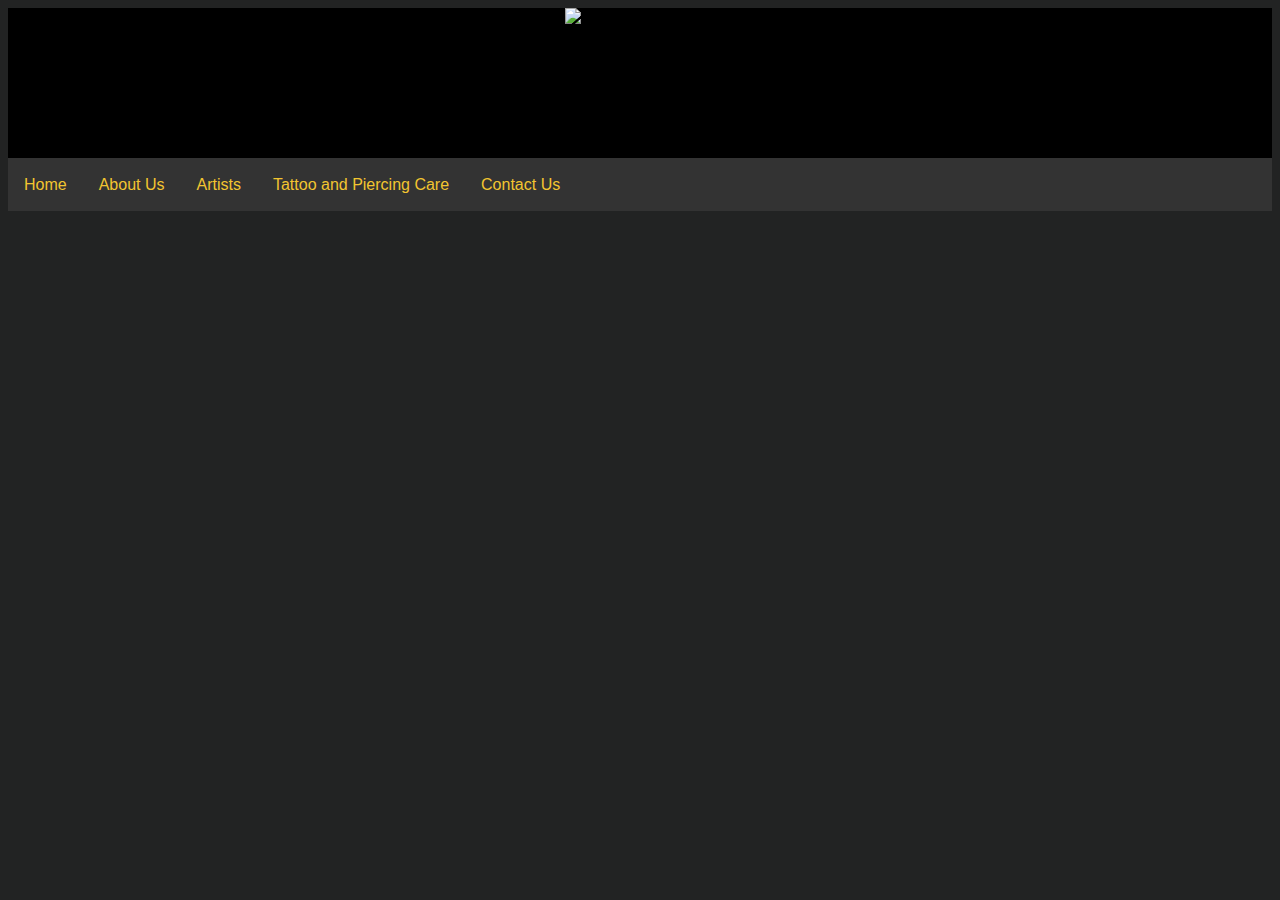
==== index.html @ 6cec4bd2 "touch ups_jankley" ====
<!doctype html>
<html class="no-js" lang="en" dir="ltr">
  <head>
    <meta charset="utf-8">
    <meta http-equiv="x-ua-compatible" content="ie=edge">
    <meta name="viewport" content="width=device-width, initial-scale=1.0">
    <title>Angel</title>
    <link rel="stylesheet" href="css/foundation.css">
    <link rel="stylesheet" href="css/app.css">
  </head>
  <body>
    <!--nav----->
        <header>
          <div class="imgNav">
          <img src="img/logo.png" alt="calaveras logo">
      </div>
          <ul>
            <li><a class="active" href="index.html">Home</a></li>
            <li><a href="about.html">About Us</a></li>
            <li><a href="artists.html">Artists</a></li>
            <li><a href="tattoo.html">Tattoo and Piercing Care</a></li>
            <li><a href="contact.html">Contact Us</a></li>
          </ul>
        </header>
    <!--nav end---->
    <script src="js/vendor/jquery.js"></script>
    <script src="js/vendor/what-input.js"></script>
    <script src="js/vendor/foundation.js"></script>
    <script src="js/app.js"></script>
  </body>
</html>
---- css/app.css ----
/* base css */
.tattoos{
width:200px;
height:200px;

}

/* Safari 6.0 - 9.0 */
/*this is for the background color for the image in navigation*/
.imgNav{
background-color:#000000;
}
/* Dropdown Button */
.dropbtn {
    background-color: #4CAF50;
    color: white;
    padding: 16px;
    font-size: 16px;
    border: none;
    cursor: pointer;
}

/* The container <div> - needed to position the dropdown content */
.dropdown {
    position: relative;
    display: inline-block;
}

/* Dropdown Content (Hidden by Default) */
.dropdown-content {
    display: none;
    position: absolute;
    background-color: #f9f9f9;
    min-width: 160px;
    box-shadow: 0px 8px 16px 0px rgba(0,0,0,0.2);
    z-index: 1;
}

/* Links inside the dropdown */
.dropdown-content a {
    color: black;
    padding: 12px 16px;
    text-decoration: none;
    display: block;
}

/* Change color of dropdown links on hover */
.dropdown-content a:hover {background-color: #f1f1f1}

/* Show the dropdown menu on hover */
.dropdown:hover .dropdown-content {
    display: block;
}

/* Change the background color of the dropdown button when the dropdown content is shown */
.dropdown:hover .dropbtn {
    background-color: #3e8e41;
}
/*this is for the enlarge animation for the tattoos*/
.zoom {
    transition:transform 0.25s ease;

}
/* or some other value */
.zoom:hover {
    -webkit-transform:scale(2.5);
    transform:scale(2.5);
    -webkit-filter: grayscale(0%);
    filter:grayscale(0%)
}
body{
  background-color:#222323;
}

.facebook{text-align: center;}

ul {
    list-style-type: none;
    margin: 0;
    padding: 0;
    overflow: hidden;
    background-color: #333;
}

li {
    float:left
  ;
}
button{
  display: block;
  color: #f2c530;
  text-align: center;
  padding: 14px 16px;
  text-decoration: none;
  opacity: 1;
  font-family: 'Quicksand', sans-serif;
  line-height: 25px;
}
button:hover{
  background-color:#222323;
  color:#ededed;
}
li a {
    display: block;
    color: #f2c530;
    text-align: center;
    padding: 14px 16px;
    text-decoration: none;
    opacity: 1;
    font-family: 'Quicksand', sans-serif;
    line-height: 25px;
}

li a:hover {
    background-color:#222323;
    color:#ededed;
}
h3{color: #ededed;
font-family: 'Quicksand', sans-serif;
text-align: center;
font-size: 20px;
padding-left: 15%;
padding-right: 15%;
}

.photo{text-align: center;
position: }
h2{
padding-left: 15%;
padding-right: 15%;
  color: 	#db6f08;
font-family: 'Rye', cursive;
text-align: center;}

h1{color: 	#db6f08;
font-family: 'Rye', cursive;
padding-left: 15%;
padding-right: 15%;
}
h2{color:#f2c530;
font-family: 'Rye', cursive;
padding-left: 15%;
padding-right: 15%;
}
h3{color:#f2c530;
  font-family: 'Quicksand', sans-serif;
padding-left: 15%;
padding-right: 15%;
}
ul {
    list-style-type: none;
    margin: 0;
    padding: 0;
    overflow: hidden;
    background-color: #333;
}

.navigation {
  float:left;
}

li a {
    display: block;
    color: #f2c530;
    text-align: center;
    padding: 14px 16px;
    text-decoration: none;
    opacity: 1;
    font-family: 'Quicksand', sans-serif;
}

li a:hover {
    background-color:#222323 ;}
ol{padding-left: 25%;}
li{color: #ededed;
font-family: 'Quicksand', sans-serif;
line-height: 25px;}
img {

    display: block;
    margin: 0 auto;
    height: 150px;
    width:150px;
}
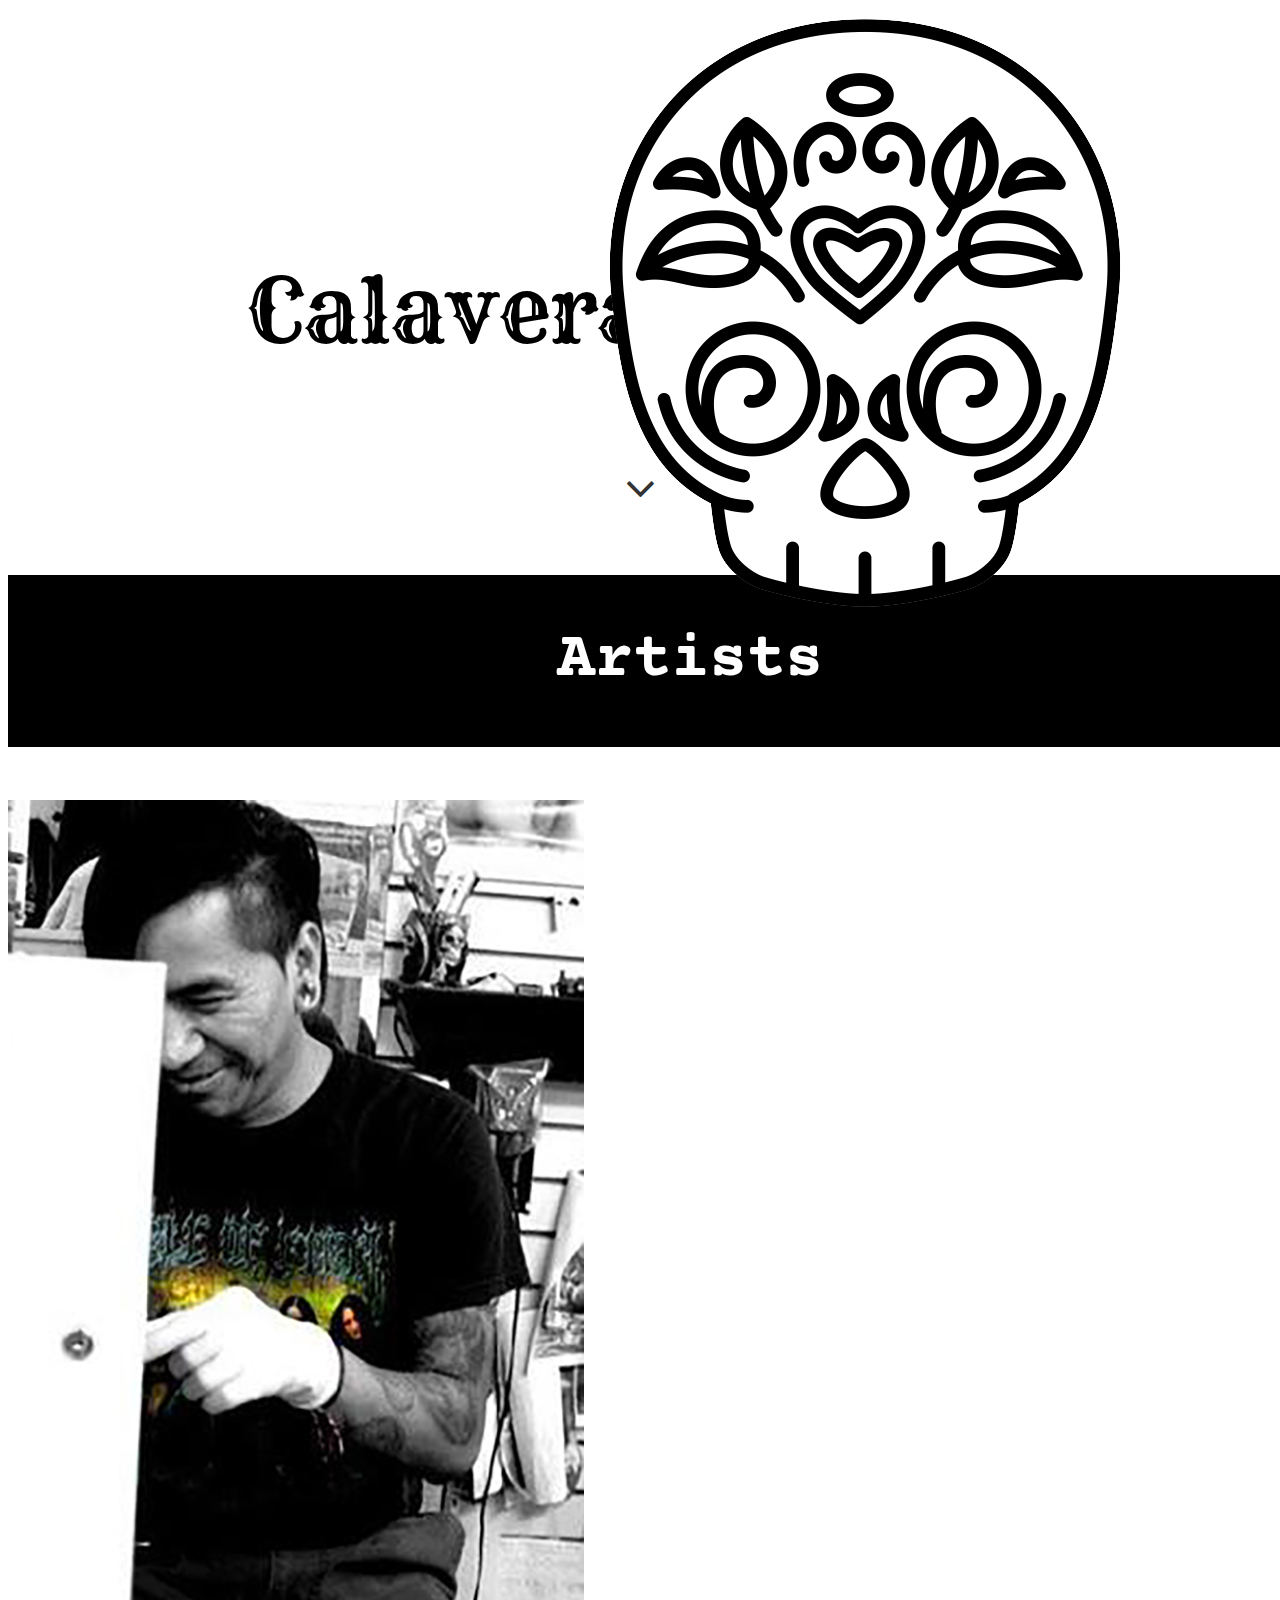
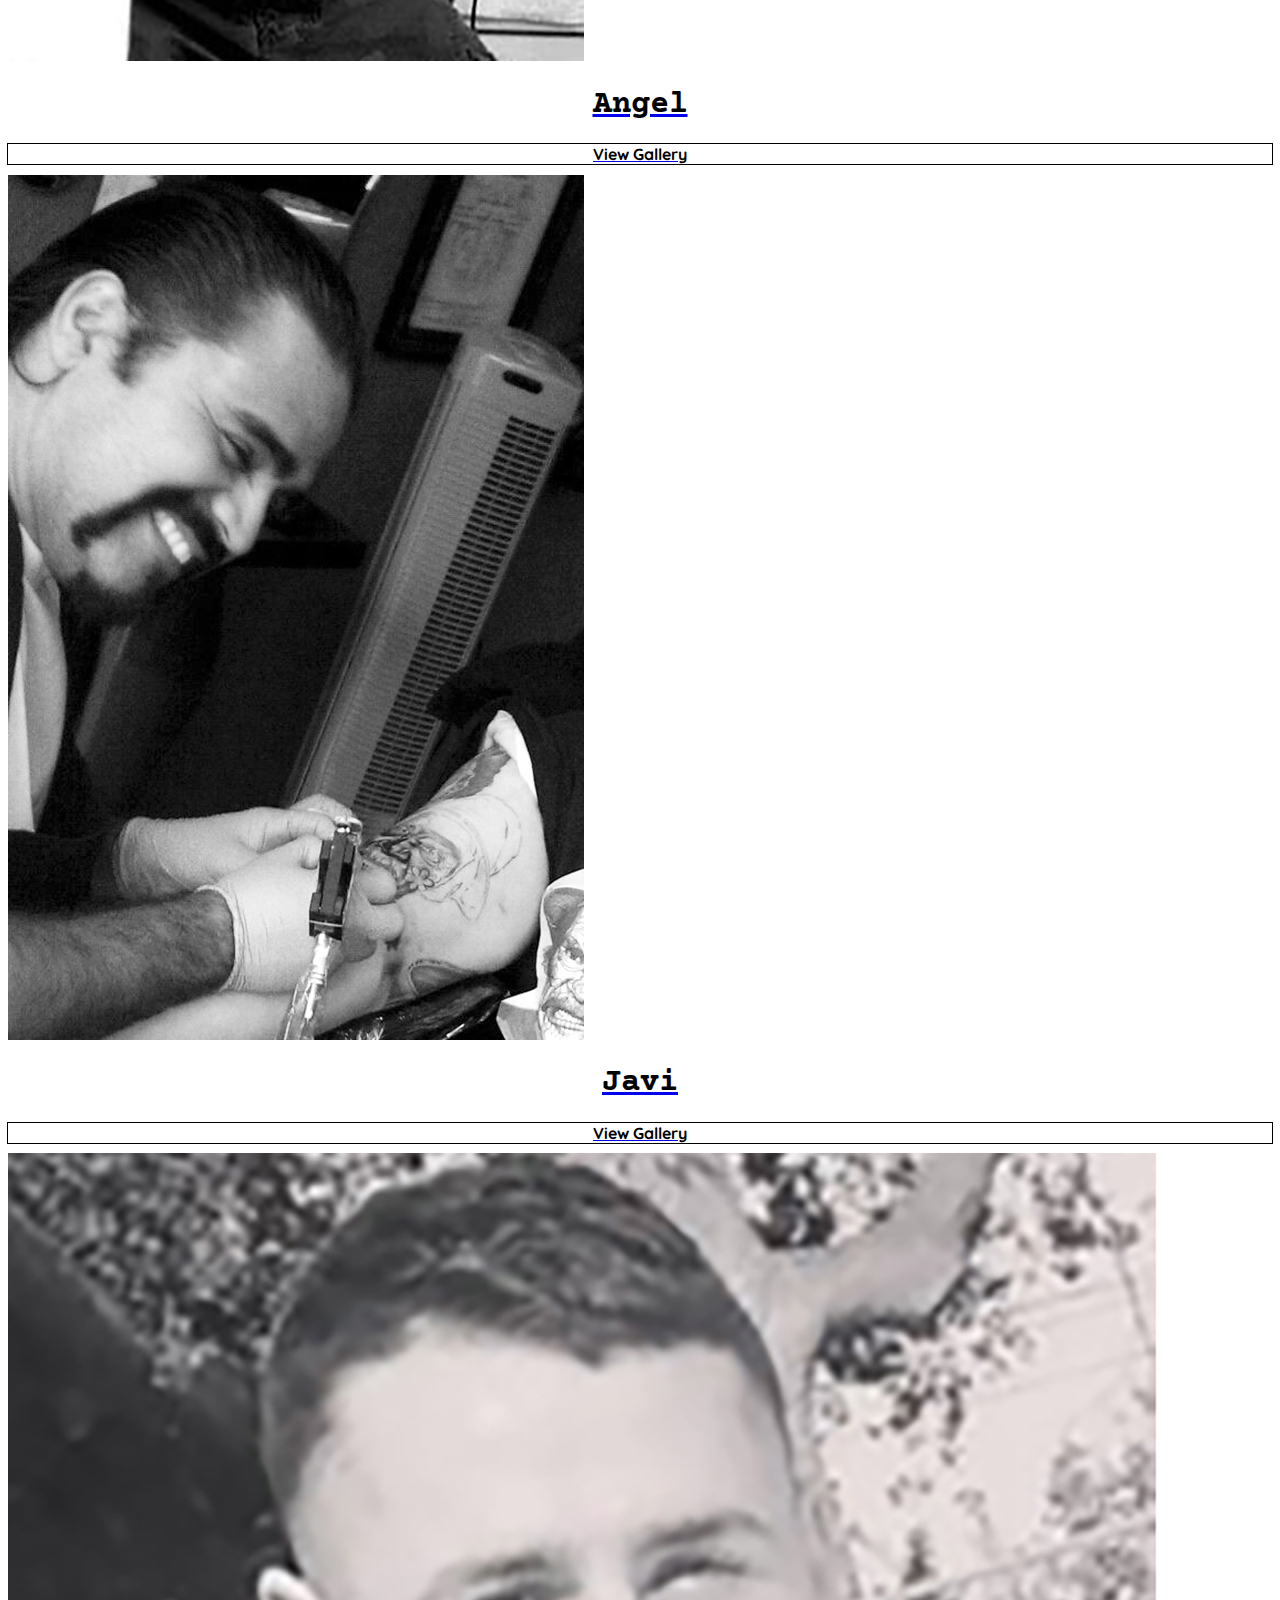
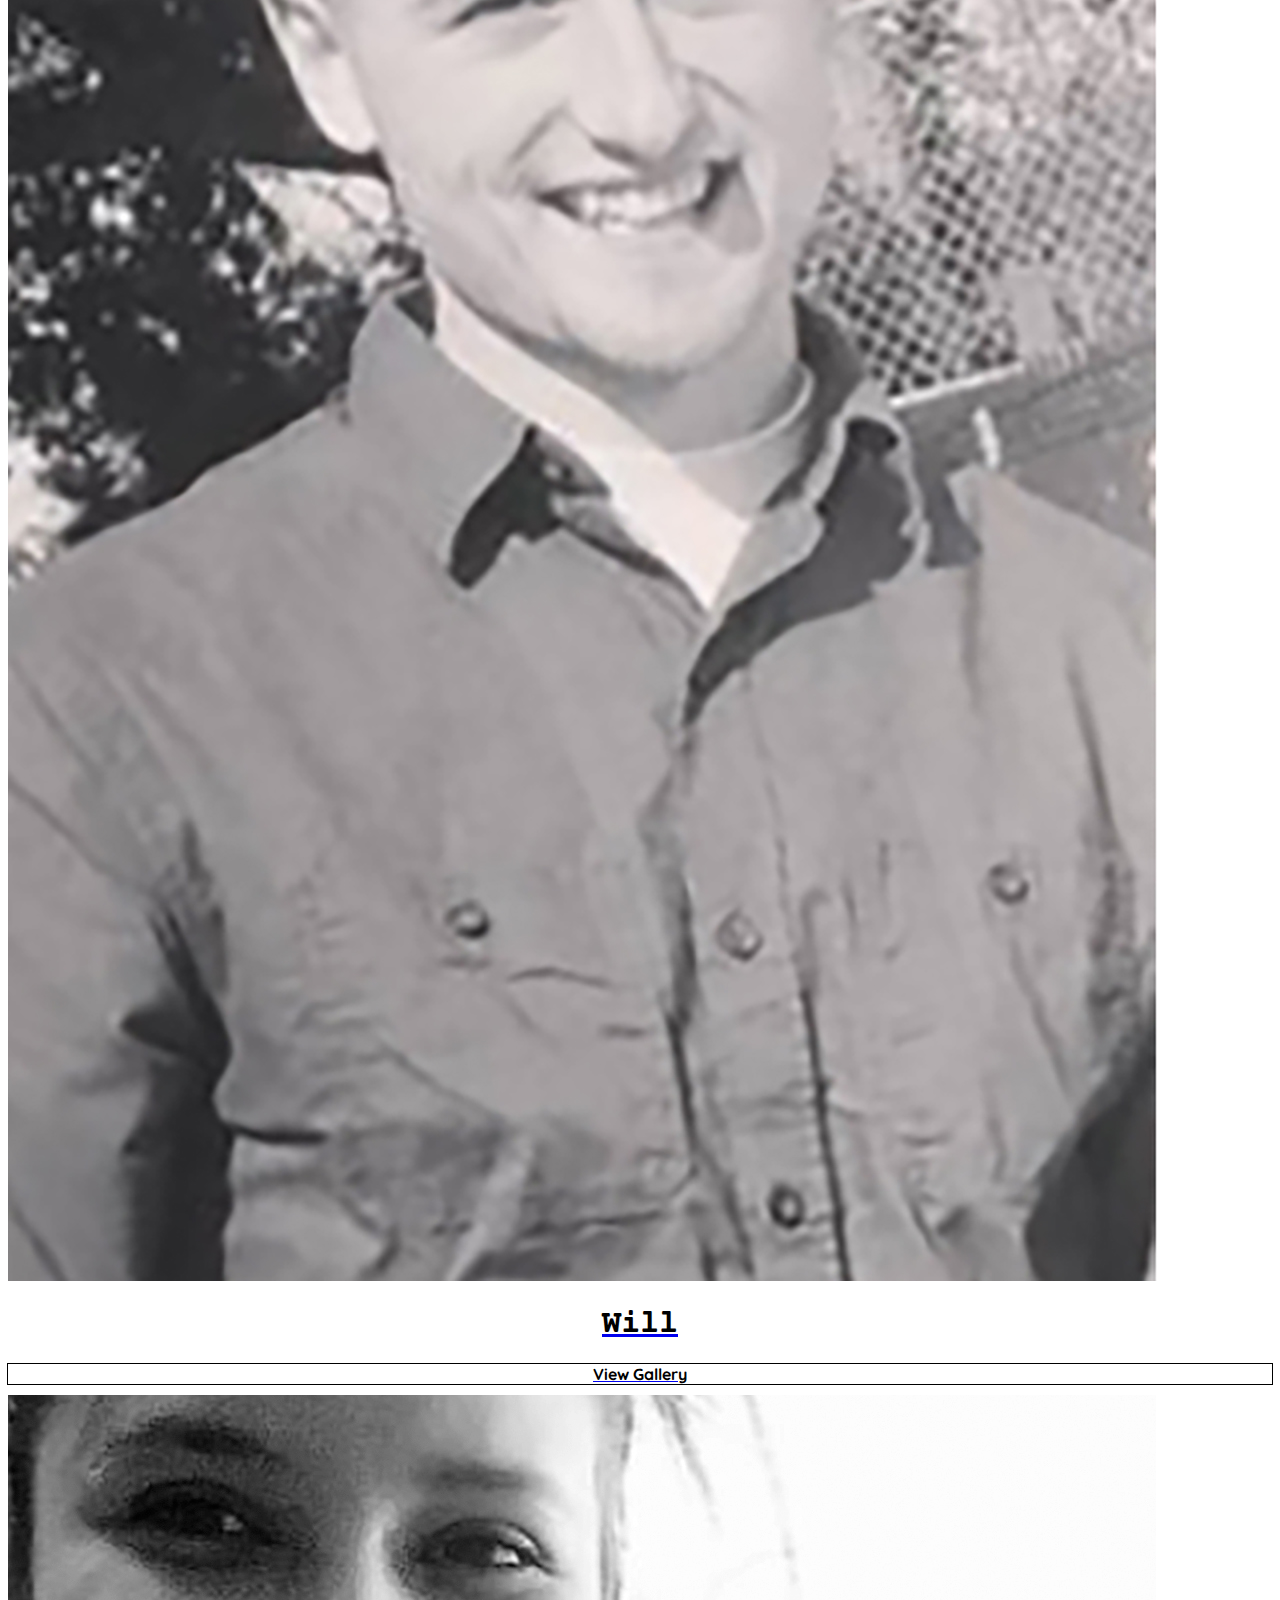
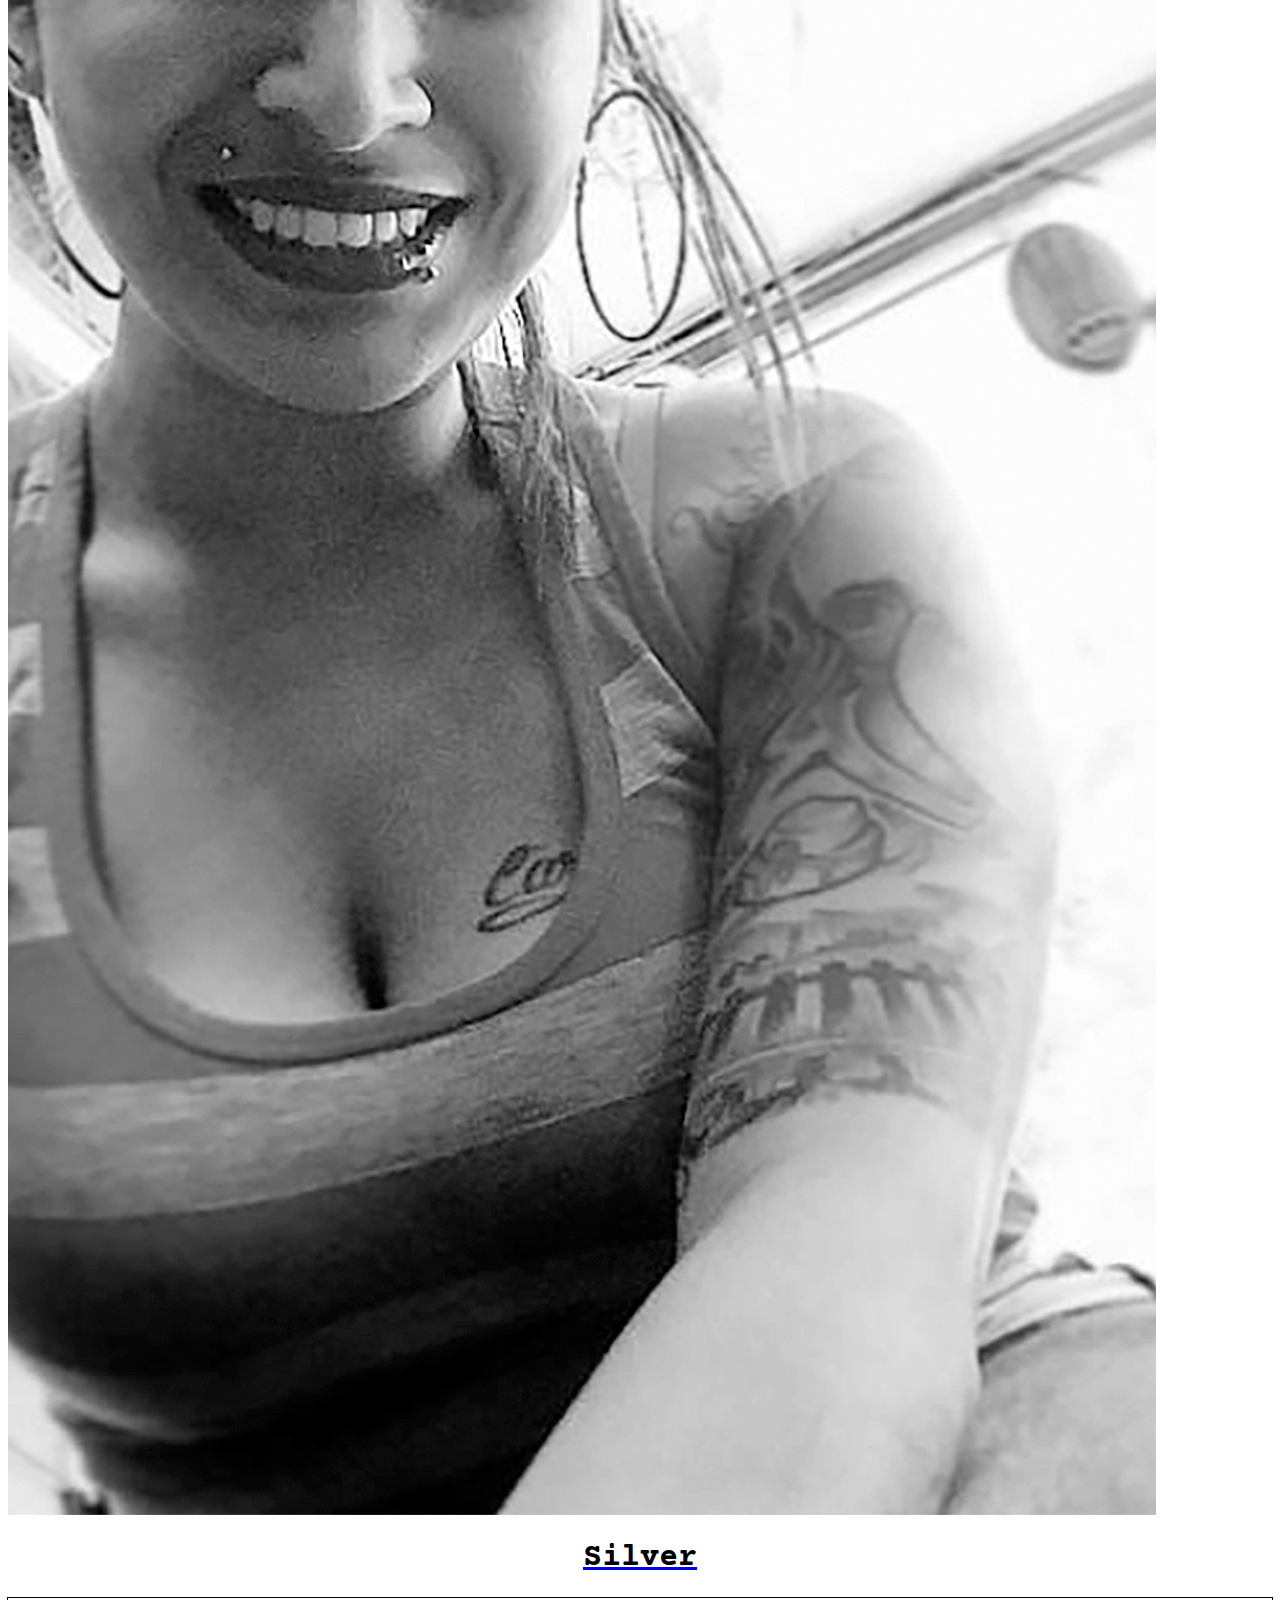
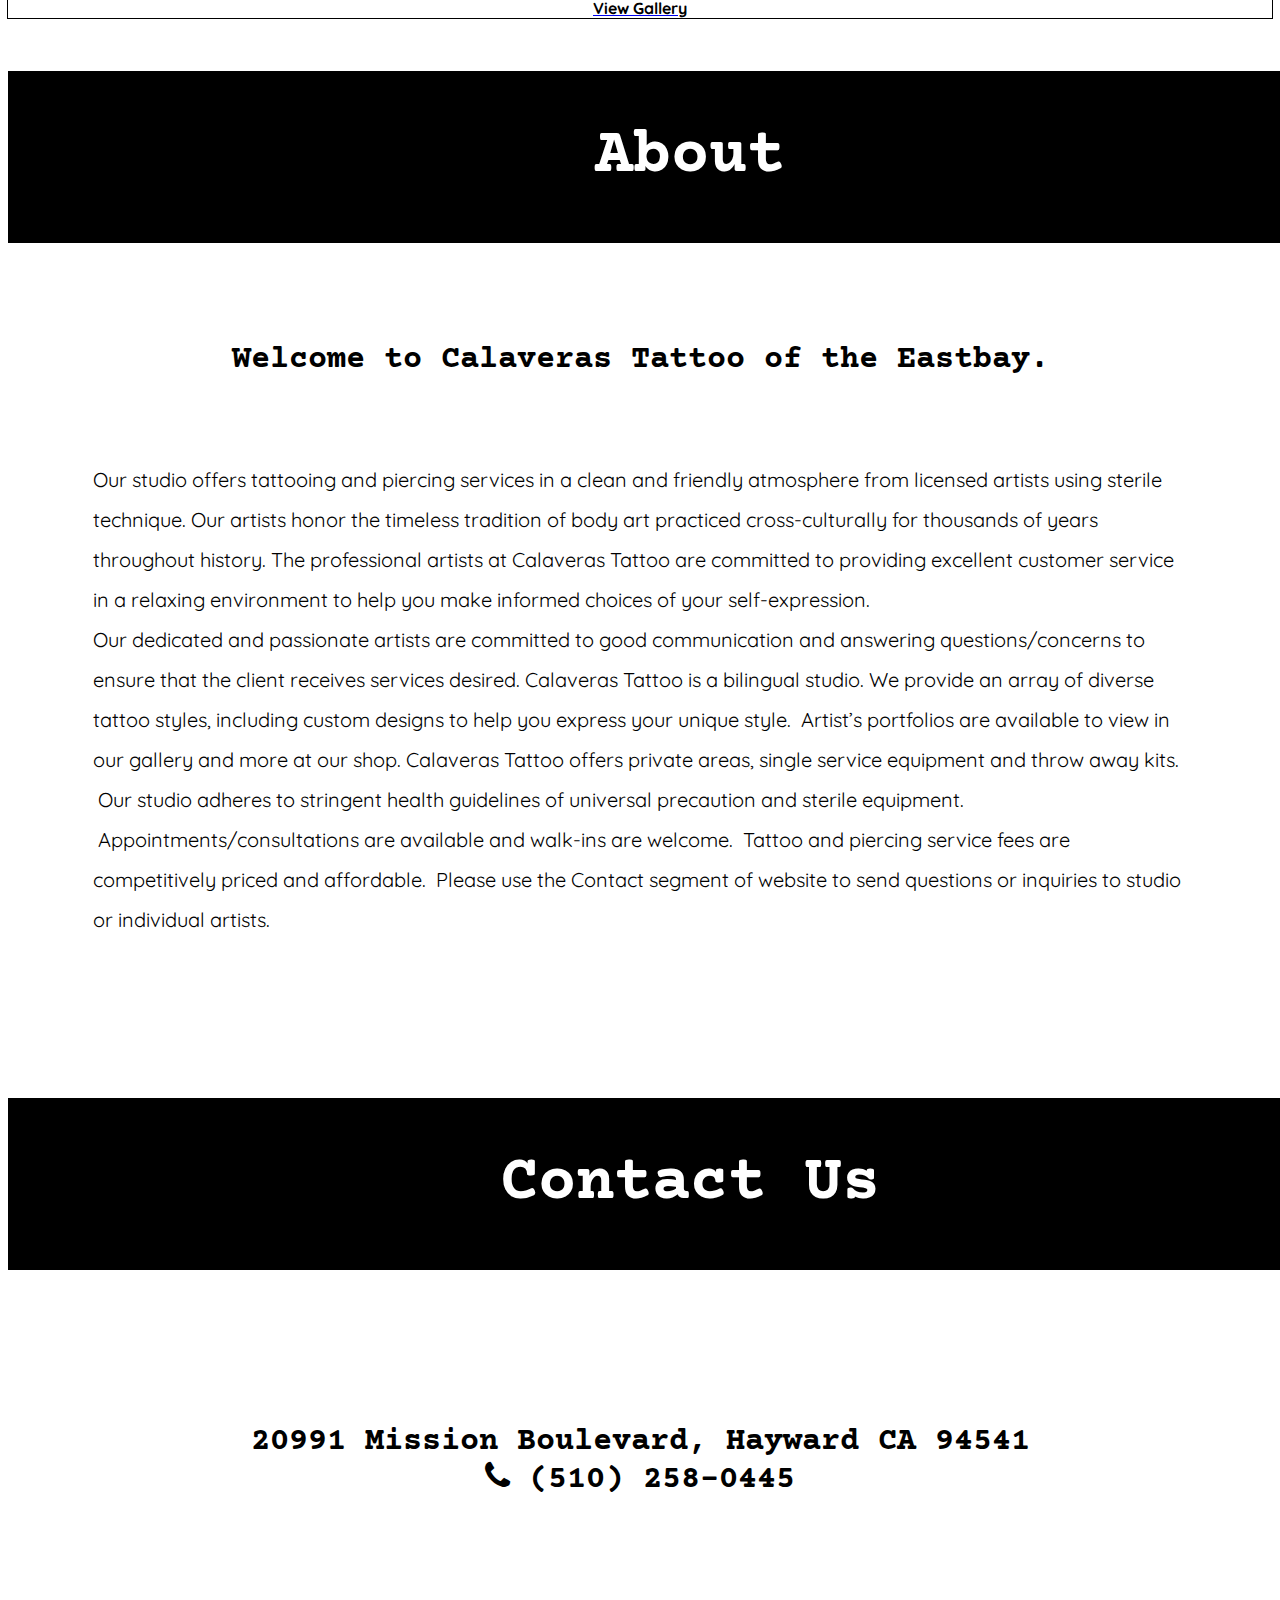
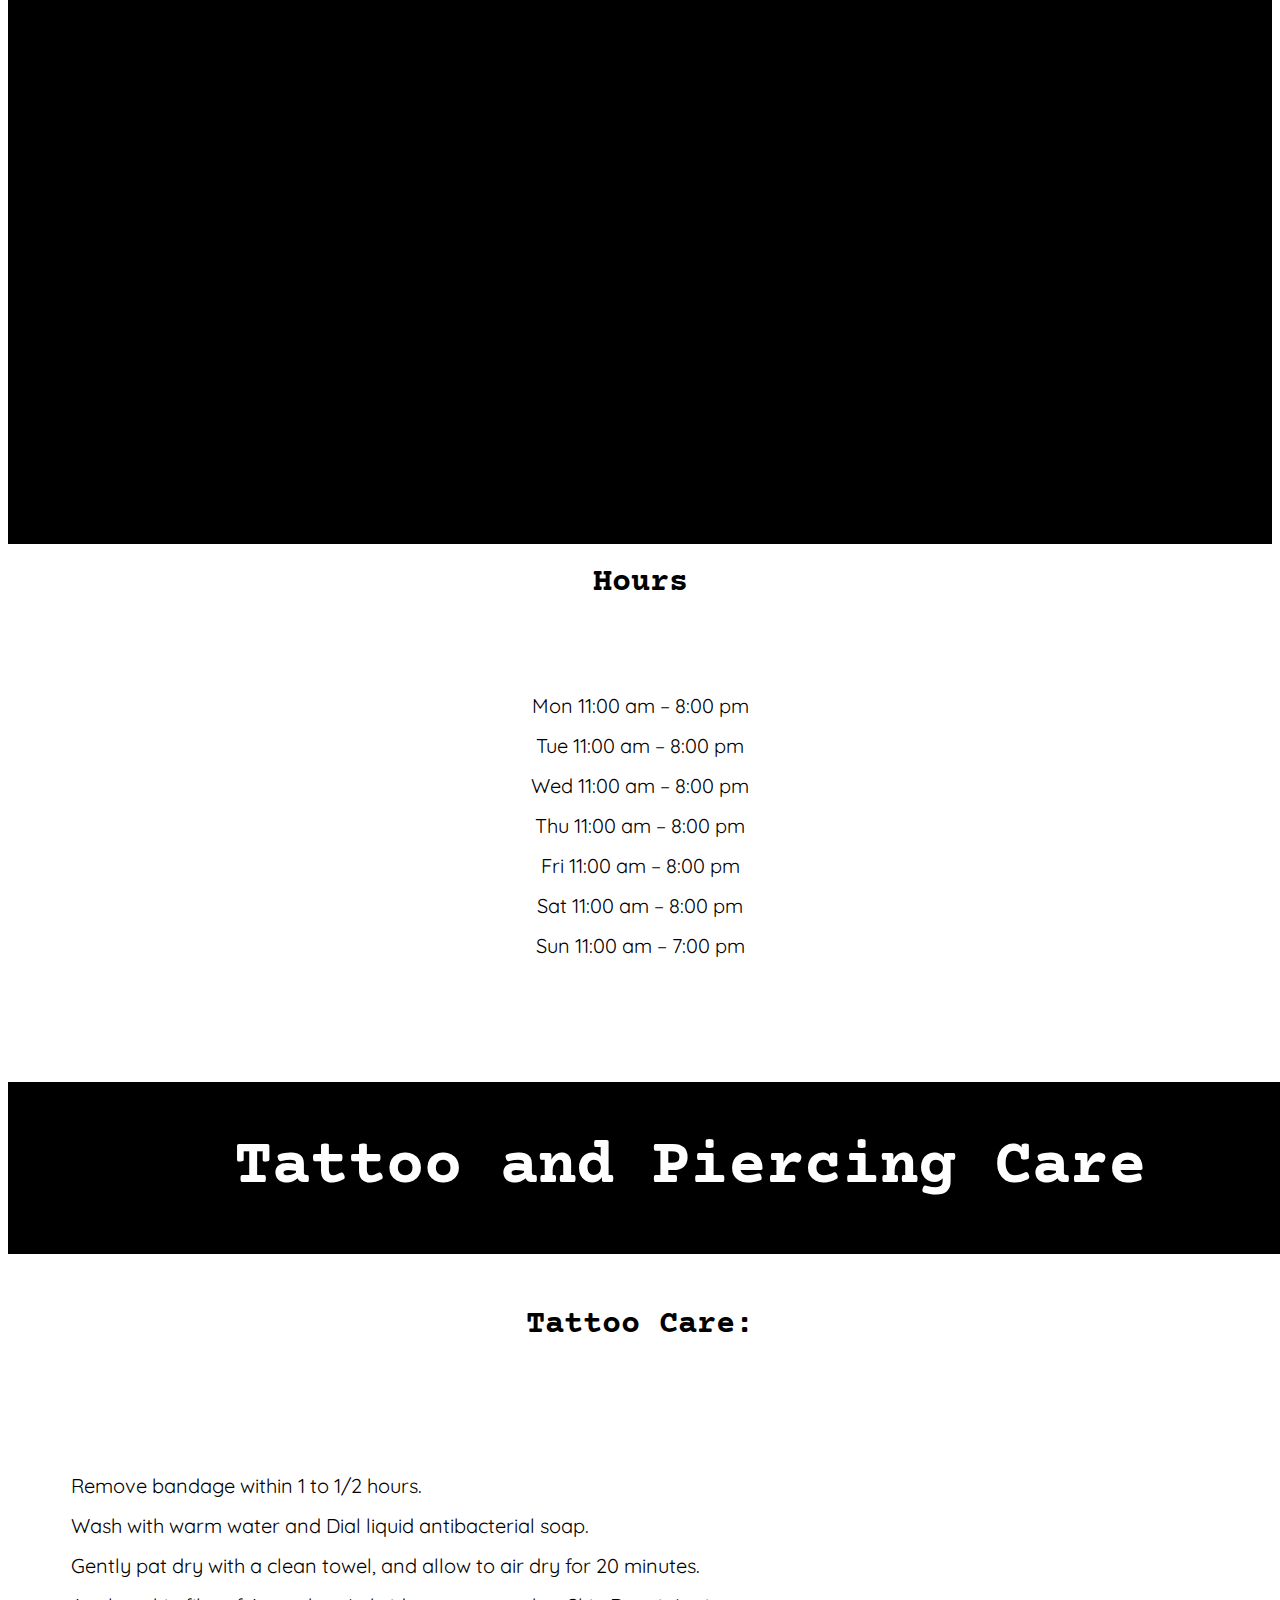
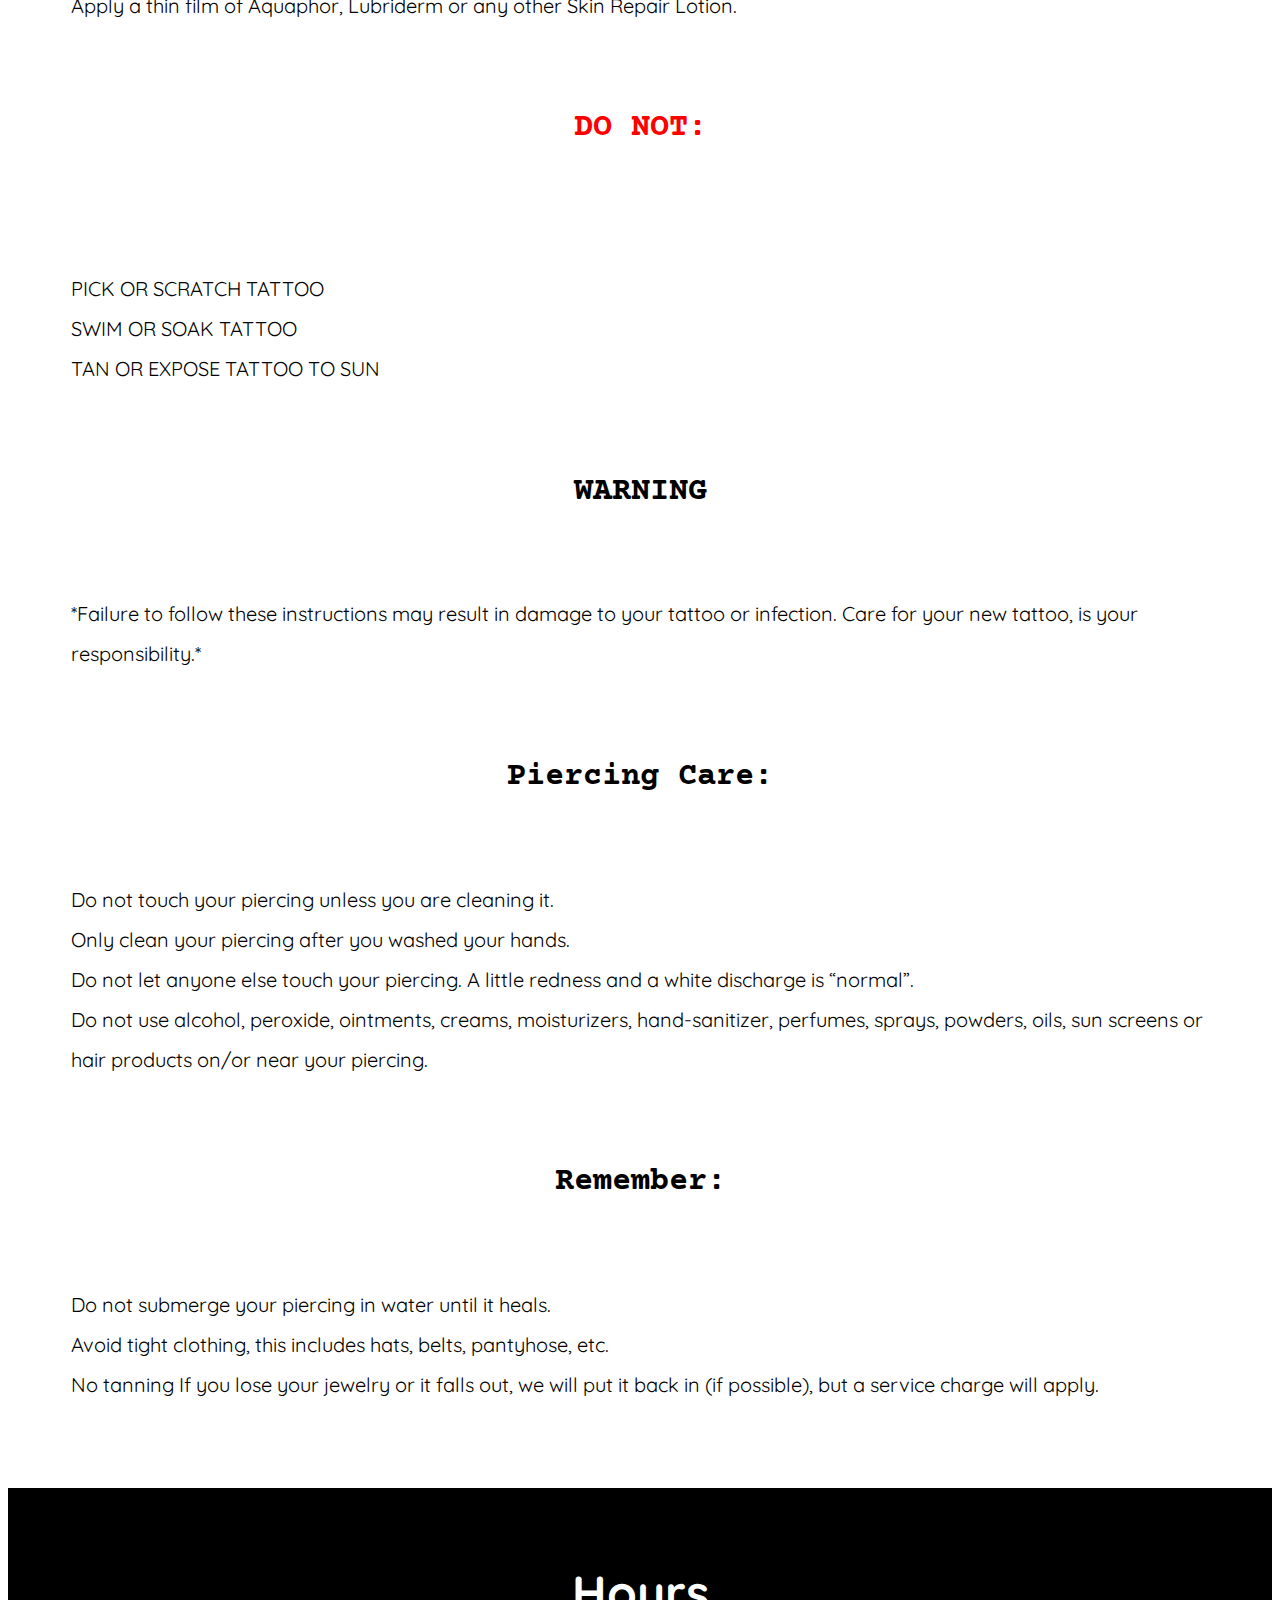
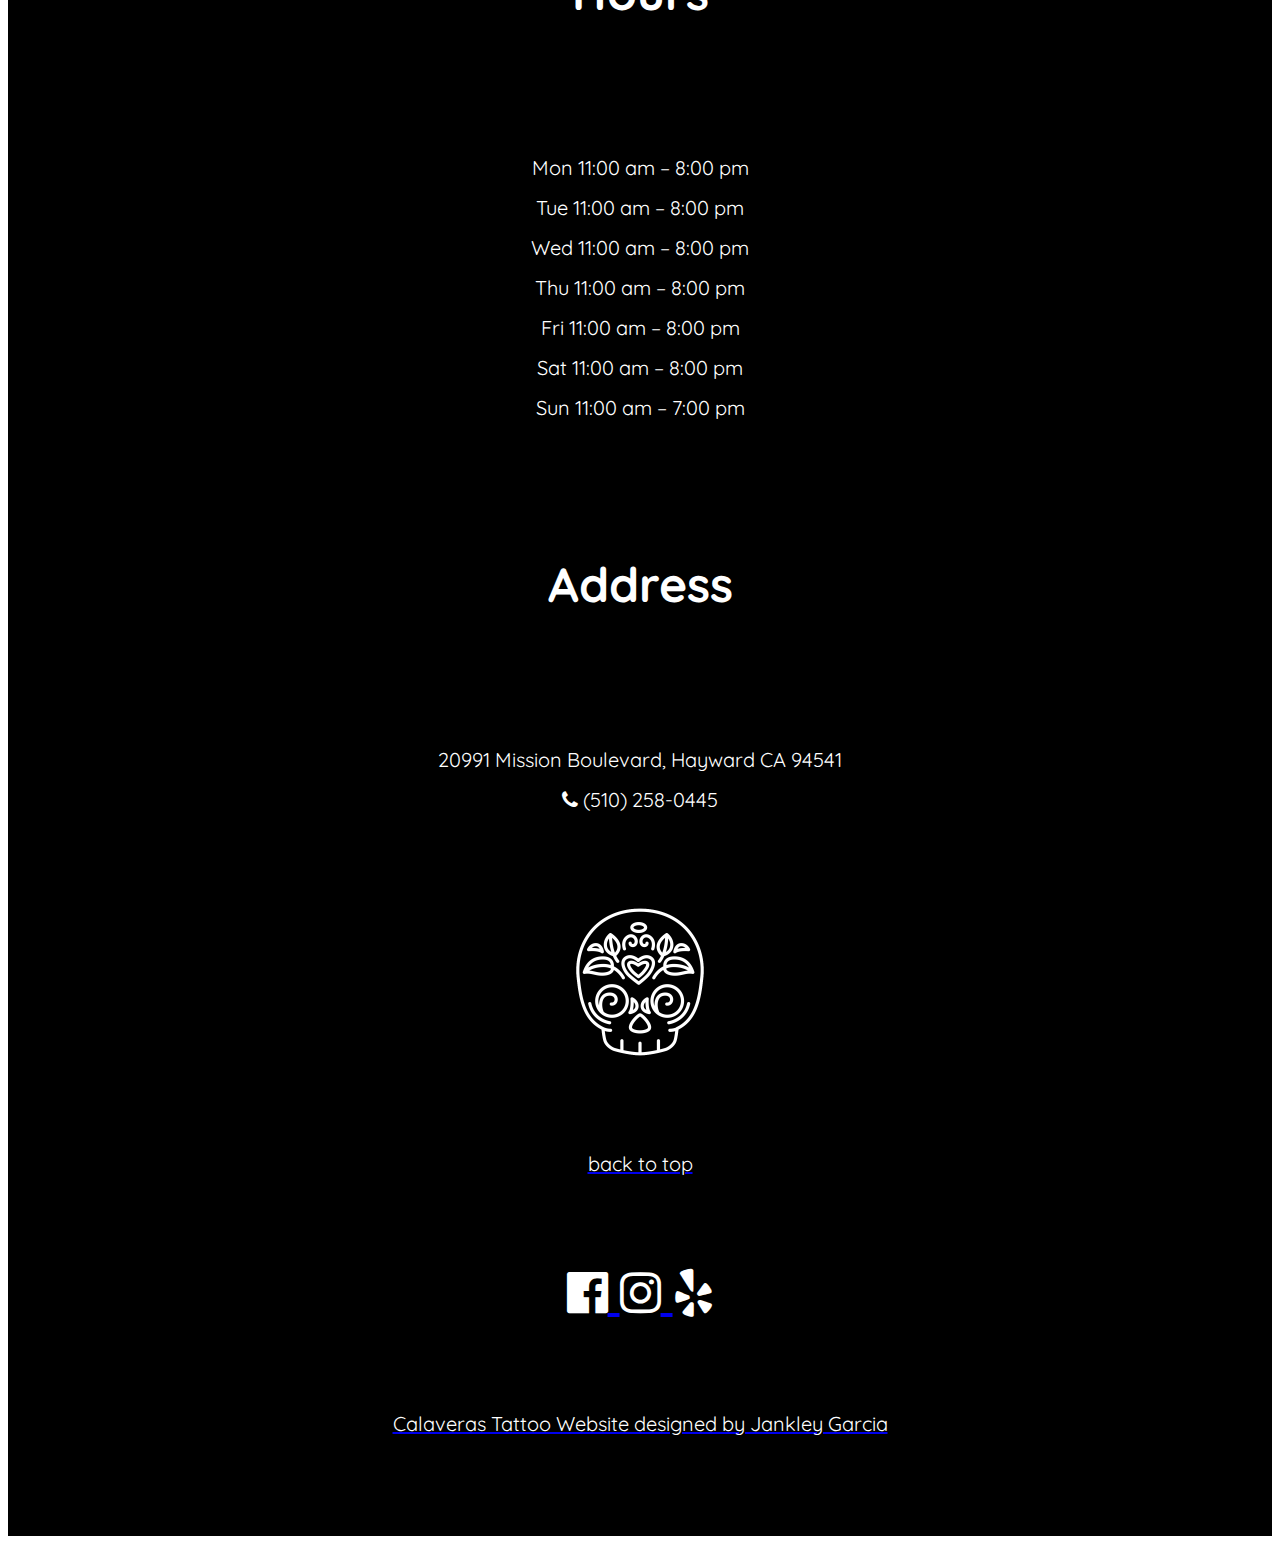
==== commit 722cb871: "redesign" ====
--- a/index.html
+++ b/index.html
@@ -4,25 +4,336 @@
     <meta charset="utf-8">
     <meta http-equiv="x-ua-compatible" content="ie=edge">
     <meta name="viewport" content="width=device-width, initial-scale=1.0">
-    <title>Angel</title>
+    <meta name="viewport" content="width=device-width, initial-scale=1">
     <link rel="stylesheet" href="css/foundation.css">
     <link rel="stylesheet" href="css/app.css">
+    <link href="https://fonts.googleapis.com/css?family=Rye" rel="stylesheet">
+    <link href="https://fonts.googleapis.com/css?family=Quicksand" rel="stylesheet">
+    <link rel="preconnect" href="https://fonts.googleapis.com">
+    <link rel="preconnect" href="https://fonts.gstatic.com" crossorigin>
+    <link href="https://fonts.googleapis.com/css2?family=Courier+Prime&display=swap"
+      rel="stylesheet">
+    <link rel="stylesheet"
+    href="https://cdnjs.cloudflare.com/ajax/libs/font-awesome/4.7.0/css/font-awesome.min.css">
+    <link rel="stylesheet" href="https://cdnjs.cloudflare.com/ajax/libs/font-awesome/4.7.0/css/font-awesome.min.css">
+    <title>Calaveras Tattoos & Piercing</title>
+
   </head>
+  <!--nav----->
+  <header>
+    <!-- <div class="imgNav">
+    <img src="img/logo.png" alt="calaveras logo">
+  </div>
+    <ul>
+      <li><a class="active" href="index.html">Home</a></li>
+      <li><a href="about.html">About Us</a></li>
+      <li><a href="artists.html">Artists</a></li>
+      <li><a href="tattoo.html">Tattoo and Piercing Care</a></li>
+      <li><a href="contact.html">Contact Us</a></li>
+    </ul> -->
+  </header>
+  <!--nav end---->
   <body>
-    <!--nav----->
-        <header>
-          <div class="imgNav">
-          <img src="img/logo.png" alt="calaveras logo">
-      </div>
-          <ul>
-            <li><a class="active" href="index.html">Home</a></li>
-            <li><a href="about.html">About Us</a></li>
-            <li><a href="artists.html">Artists</a></li>
-            <li><a href="tattoo.html">Tattoo and Piercing Care</a></li>
-            <li><a href="contact.html">Contact Us</a></li>
-          </ul>
-        </header>
-    <!--nav end---->
+
+    <!-- <div class="row">
+  <div class="columns">
+    <div class="orbit" role="region" aria-label="Favorite Space Pictures" data-orbit>
+      <ul class="orbit-container">
+        <button class="orbit-previous"><span class="show-for-sr">Previous Slide</span>&#9664;&#xFE0E;</button>
+        <button class="orbit-next"><span class="show-for-sr">Next Slide</span>&#9654;&#xFE0E;</button>
+        <li class="is-active orbit-slide">
+          <img class="orbit-image" src="img/landingangel.jpg" alt="Space">
+          <figcaption class="orbit-caption">Space, the final frontier.</figcaption>
+        </li>
+        <li class="orbit-slide">
+          <img class="orbit-image" src="img/landingjavi.jpg" alt="Space">
+          <figcaption class="orbit-caption">Lets Rocket!</figcaption>
+        </li>
+        <li class="orbit-slide">
+          <img class="orbit-image" src="img/landingsilver.jpg" alt="Space">
+          <figcaption class="orbit-caption">Encapsulating</figcaption>
+        </li>
+        <li class="orbit-slide">
+          <img class="orbit-image" src="img/landingwill.jpg" alt="Space">
+          <figcaption class="orbit-caption">Outta This World</figcaption>
+        </li>
+      </ul>
+
+    </div>
+  </div>
+</div> -->
+
+<!-- <div class="navigation">
+  <a href="index.html"><img src="img/logo.png" alt="calaveras logo" id="logo"></a>
+  <h3>Calaveras Tattoo</h3>
+</div> -->
+
+<div class="container" id="logo">
+
+  <div class="grid-x grid-margin-x grid-margin-y">
+
+    <div class="small-12 medium-12 large-12 cell">
+
+      <a href="index.html"><img src="img/logo.png" alt="calaveras logo"></a>
+
+    </div>
+
+  </div>
+
+</div>
+
+  <div class="grid-x grid-margin-x grid-margin-y">
+    <div class="small-12 medium-12 large-12 cell">
+        <h3>Calaveras Tattoo</h3>
+
+    </div>
+  </div>
+
+  <div class="grid-x grid-margin-x grid-margin-y">
+    <div class="small-12 medium-12 large-12 cell" id="scroll">
+      <i class="fa" id="arrow">&#xf107;</i>
+    </div>
+  </div>
+
+
+
+
+
+
+<!-- artists -->
+
+<h2 id="banner">Artists</h2>
+
+<div class="grid-container">
+  <div class="grid-x grid-margin-x grid-margin-y">
+             <!--grid for angel-->
+      <div class="small-6 medium-6 large-3 cell">
+                    <a href="angel.html">
+                    <img src="img/angel.jpg" alt="angel">
+                    <h1>Angel</h1>
+                    <h1 class="button">View Gallery</h1>
+                  </a>
+                </div>
+
+                <div class="small-6 medium-6 large-3 cell" class="artist">
+                  <a href="javi.html">
+                    <img src="img/javi.jpg" alt="javi">
+                    <h1>Javi</h1>
+                    <h1 class="button">View Gallery</h1>
+                  </a>
+                </div>
+
+                <div class="small-6 medium-6 large-3 cell" class="artist">
+                  <a href="will.html">
+                    <img src="img/will.jpg" alt="will">
+                    <h1>Will</h1>
+                    <h1 class="button">View Gallery</h1>
+                  </a>
+                </div>
+
+                <div class="small-6 medium-6 large-3 cell" class="artist">
+                  <a href="silver.html">
+                    <img src="img/silver.jpg" alt="silver">
+                    <h1>Silver</h1>
+                    <h1 class="button">View Gallery</h1>
+                  </a>
+                </div>
+  </div>
+</div>
+
+
+<!-- about       -->
+<div class="grid-x grid-margin-x grid-margin-y artistMarginTop">
+
+    <div class="small-12 medium-12 large-12 cell">
+
+      <h2 id="banner">About</h2>
+    </div>
+
+</div>
+
+  <div class="grid-x grid-margin-x grid-margin-y">
+    <div class="small-12 large-12 cell" style="padding:1.5em;">
+      <h1>Welcome to Calaveras Tattoo of the Eastbay.</h1>
+        <p>
+        Our studio offers tattooing and piercing services in a clean and friendly
+        atmosphere from licensed artists using sterile technique.
+        Our artists honor the timeless tradition of body art practiced cross-culturally
+        for thousands of years throughout history.
+        The professional artists at Calaveras Tattoo are committed to providing excellent
+        customer service in a relaxing environment to help you make informed choices of
+        your self-expression.<br>
+
+        Our dedicated and passionate artists are committed to good communication and
+        answering questions/concerns to ensure that the client receives services desired.
+        Calaveras Tattoo is a bilingual studio.
+        We provide an array of diverse tattoo styles, including custom designs to
+        help you express your unique style. &nbsp;Artist’s portfolios are available to
+        view in our gallery and more at our shop.
+        Calaveras Tattoo&nbsp;offers private areas, single service equipment and throw away kits.
+        &nbsp;Our studio adheres to stringent health guidelines of universal precaution
+        and sterile equipment.<br>
+
+        &nbsp;Appointments/consultations are available and walk-ins are welcome.
+        &nbsp;Tattoo and piercing service fees are competitively priced and affordable.
+        &nbsp;Please use the Contact segment of website to send questions or inquiries
+        to studio or individual artists.
+        </p>
+    </div>
+  </div>
+
+
+<!-- contact   -->
+</div>
+<div class="grid-x grid-margin-x grid-margin-y">
+
+  <div class="small-12 medium-12 large-12 cell">
+    <h2 id="banner">Contact Us</h2>
+  </div>
+
+</div>
+
+    <div class="grid-x grid-margin-x grid-margin-y">
+      <div class="small-12 large-12 cell"style="padding:80px;text-align:center;">
+        <h1>20991 Mission Boulevard, Hayward CA 94541<br>
+          <i class="fa fa-phone" aria-hidden="true" style="color:#000000;"></i>
+          (510) 258-0445
+        </h1>
+      </div>
+  </div>
+
+
+  <div class="grid-x grid-margin-x grid-margin-y">
+      <div class="small-12 large-12 cell" id="maps">
+        <iframe allowfullscreen border="0" frameborder="0" width="100%" height="500"
+        src="https://www.google.com/maps/embed?pb=!1m14!1m8!1m3!1d12630.14576773345!2d-122.0984263!3d37.6835989!3m2!1i1024!2i768!4f13.1!3m3!1m2!1s0x0%3A0xc63388c54f924d64!2sCalaveras+Tattoo!5e0!3m2!1sen!2sus!4v1509666252223">
+        </iframe>
+      </div>
+      <div class="small-12 large-12 cell" style="text-align:center;">
+        <h1>Hours</h1>
+          <p>
+            Mon 11:00 am – 8:00 pm <br>
+            Tue 11:00 am – 8:00 pm <br>
+            Wed 11:00 am – 8:00 pm <br>
+            Thu 11:00 am – 8:00 pm <br>
+            Fri 11:00 am – 8:00 pm <br>
+            Sat 11:00 am – 8:00 pm <br>
+            Sun 11:00 am – 7:00 pm
+          </p>
+      </div>
+  </div>
+
+<!-- tattoo care -->
+
+<div class="grid-x grid-margin-x grid-margin-y">
+
+    <div class="small-12 medium-12 large-12 cell">
+      <h2 id="banner">Tattoo and Piercing Care</h2>
+    </div>
+
+    <div class="small-12 large-6 cell">
+      <h1>Tattoo Care:</h1><br>
+        <!-- <ul>
+          <li> -->
+            <p>Remove bandage within 1 to 1/2 hours.<br>
+            Wash with warm water and Dial liquid antibacterial soap.<br>
+          <!-- </li>
+          <li> -->
+            Gently pat dry with a clean towel, and allow to air dry for 20 minutes.<br>
+            Apply a thin film of Aquaphor, Lubriderm or any other Skin Repair Lotion.<br>
+          </p>
+          <!-- </li>
+        </ul> -->
+      </div>
+      <div class="small-12 large-6 cell">
+        <h1 style="color:#ff0000; font-weight:bold;"> DO NOT:</h1><br>
+
+          <p>
+          PICK OR SCRATCH TATTOO <br>
+
+          SWIM OR SOAK TATTOO <br>
+
+          TAN OR EXPOSE TATTOO TO SUN <br>
+        </p>
+
+      </div>
+
+      <div class="small-12 large-12 cell">
+        <h1>WARNING</h1>
+      </div>
+      <p>*Failure to follow these instructions may result in damage to your
+        tattoo or infection. Care for your new tattoo, is your responsibility.*
+      </p>
+
+      <div class="small-12 large-6 cell">
+
+        <h1>Piercing Care:</h1>
+          <p>
+            Do not touch your piercing unless you are cleaning it.<br>
+            Only clean your piercing after you washed your hands.<br>
+            Do not let anyone else touch your piercing.
+            A little redness and a white discharge is “normal”.<br>
+            Do not use alcohol, peroxide, ointments, creams, moisturizers,
+            hand-sanitizer, perfumes, sprays, powders, oils, sun screens or hair
+            products on/or near your piercing.<br>
+          </p>
+
+      </div>
+      <div class="small-12 large-6 cell">
+          <h1>Remember:</h1>
+            <p>Do not submerge your piercing in water until it heals.<br>
+            Avoid tight clothing, this includes hats, belts, pantyhose, etc.<br>
+            No tanning If you lose your jewelry or it falls out, we will put
+            it back in (if possible), but a service charge will apply.
+          </p>
+      </div>
+
+
+
+</div>
+
+<footer class="social">
+
+<div class="container">
+
+  <div class="grid-x grid-margin-x grid-margin-y">
+        <div class="small-12 large-6 cell" style="text-align:center;">
+          <h4 style="color:#fff;">Hours</h4>
+            <p style="color:#fff;">
+              Mon 11:00 am – 8:00 pm <br>
+              Tue 11:00 am – 8:00 pm <br>
+              Wed 11:00 am – 8:00 pm <br>
+              Thu 11:00 am – 8:00 pm <br>
+              Fri 11:00 am – 8:00 pm <br>
+              Sat 11:00 am – 8:00 pm <br>
+              Sun 11:00 am – 7:00 pm
+            </p>
+        </div>
+        <div class="small-12 large-6 cell" style="text-align:center;">
+          <h4 style="color:#fff;">Address</h4>
+          <p style="color:#fff;">20991 Mission Boulevard, Hayward CA 94541<br>
+            <i class="fa fa-phone" aria-hidden="true" style="color:#fff;"></i>
+            (510) 258-0445
+          </p>
+    </div>
+  </div>
+</div>
+<div>
+  <a href="index.html"><img src="img/logoBlack.png" alt="calaveras logo" id="logo"></a>
+  <a href="index.html"><p style="color:#fff;">back to top</p></a>
+
+
+</div>
+<div class="small-12 large-12 cell">
+
+  <a href="https://www.facebook.com/pg/calaverastat2/reviews/?ref=page_internal">
+  <i class="fa fa-facebook-official" id="facebook"></i>
+  <a href="https://www.instagram.com/calaveras_tattoo/">
+  <i class="fa fa-instagram"id="insta"></i>
+  <a href="https://www.yelp.com/biz/calaveras-tattoo-and-piercing-hayward">
+  <i class="fa fa-yelp" id="yelp"> </i>
+  <p style="color:#fff;">Calaveras Tattoo Website designed by Jankley Garcia</p>
+</footer>
     <script src="js/vendor/jquery.js"></script>
     <script src="js/vendor/what-input.js"></script>
     <script src="js/vendor/foundation.js"></script>
--- a/css/app.css
+++ b/css/app.css
@@ -1,15 +1,11 @@
 /* base css */
-.tattoos{
-width:200px;
-height:200px;
-
-}
-
-/* Safari 6.0 - 9.0 */
-/*this is for the background color for the image in navigation*/
-.imgNav{
-background-color:#000000;
-}
+
+/*font import*/
+@import url('https://fonts.googleapis.com/css?family=Rye');
+@import url('https://fonts.googleapis.com/css?family=Quicksand');
+@import url('https://fonts.googleapis.com/css2?family=Courier+Prime&display=swap');
+
+
 /* Dropdown Button */
 .dropbtn {
     background-color: #4CAF50;
@@ -38,7 +34,7 @@
 
 /* Links inside the dropdown */
 .dropdown-content a {
-    color: black;
+
     padding: 12px 16px;
     text-decoration: none;
     display: block;
@@ -56,129 +52,176 @@
 .dropdown:hover .dropbtn {
     background-color: #3e8e41;
 }
-/*this is for the enlarge animation for the tattoos*/
-.zoom {
-    transition:transform 0.25s ease;
-
-}
-/* or some other value */
-.zoom:hover {
-    -webkit-transform:scale(2.5);
-    transform:scale(2.5);
-    -webkit-filter: grayscale(0%);
-    filter:grayscale(0%)
-}
-body{
-  background-color:#222323;
-}
-
-.facebook{text-align: center;}
+
+
+#facebook{
+  color:#fff;
+}
+#insta{
+  color:#fff;
+}
+#yelp{
+  color:#fff;
+}
+.social{
+  background-color: #000;
+  text-align: center;
+  font-size:48px;
+  color:#fff;
+  padding:10px;
+}
 
 ul {
     list-style-type: none;
     margin: 0;
     padding: 0;
     overflow: hidden;
-    background-color: #333;
-}
+}
+
 
 li {
-    float:left
-  ;
-}
-button{
+    float:left;
+}
+
+
+.button{
+  color: #000000;
+  background-color: #fff;
+  font-family: 'Quicksand', sans-serif;
+  font-size: 1em;
+  outline: solid 1px #000000;
+  text-align: center;
   display: block;
-  color: #f2c530;
-  text-align: center;
-  padding: 14px 16px;
-  text-decoration: none;
-  opacity: 1;
+}
+.button:hover{
+  background-color:#000000;
+  color:#ffffff;
+}
+
+
+h1{
+  color: #000000;
+  font-family: 'Courier Prime', monospace;
+  font-size: 2em;
+  text-align: center;
+}
+
+h2{
+color: #000000;
+font-family: 'Courier Prime', monospace;
+font-size: 4em;
+text-align: center;
+padding: 10%;
+}
+
+h3{
+  font: 5.5em 'Rye', sans-serif;
+  color:#000000;
+  text-align: center;
+}
+p{
+  color: #000000;
+font-family: 'Quicksand', sans-serif;
+padding: 5%;
+font-size: 20px;
+line-height: 40px;
+}
+
+h4{
+  color: #000000;
   font-family: 'Quicksand', sans-serif;
-  line-height: 25px;
-}
-button:hover{
-  background-color:#222323;
-  color:#ededed;
-}
-li a {
-    display: block;
-    color: #f2c530;
-    text-align: center;
-    padding: 14px 16px;
-    text-decoration: none;
-    opacity: 1;
-    font-family: 'Quicksand', sans-serif;
-    line-height: 25px;
-}
-
-li a:hover {
-    background-color:#222323;
-    color:#ededed;
-}
-h3{color: #ededed;
-font-family: 'Quicksand', sans-serif;
-text-align: center;
-font-size: 20px;
-padding-left: 15%;
-padding-right: 15%;
-}
-
-.photo{text-align: center;
-position: }
-h2{
-padding-left: 15%;
-padding-right: 15%;
-  color: 	#db6f08;
-font-family: 'Rye', cursive;
-text-align: center;}
-
-h1{color: 	#db6f08;
-font-family: 'Rye', cursive;
-padding-left: 15%;
-padding-right: 15%;
-}
-h2{color:#f2c530;
-font-family: 'Rye', cursive;
-padding-left: 15%;
-padding-right: 15%;
-}
-h3{color:#f2c530;
-  font-family: 'Quicksand', sans-serif;
-padding-left: 15%;
-padding-right: 15%;
-}
-ul {
-    list-style-type: none;
-    margin: 0;
-    padding: 0;
-    overflow: hidden;
-    background-color: #333;
+}
+#arrow{
+  font-size:3em;
+  text-align: center;
+  padding:10px;
+  -webkit-animation: down 1.8s ease-in-out infinite;
+  -moz-animation:    down 1.8s ease-in-out infinite;
+  animation:         down 1.8s ease-in-out infinite;
+
+}
+#arrow:hover{
+  color:#000;
+}
+
+
+/*this is for the enlarge animation for the tattoos*/
+.zoom {
+    transition:transform 0.25s ease;
+}
+/* or some other value */
+.zoom:hover {
+    -webkit-transform:scale(1.3);
+    transform:scale(1.3);
+}
+
+/*animated scroll arrow animation*/
+@-webkit-keyframes down {
+  0%   { -webkit-transform:translate(0,-20px); opacity: 0;  }
+  50%  { opacity: 1;  }
+  100% { -webkit-transform:translate(0,20px); opacity: 0; }
+}
+@-moz-keyframes down {
+  0%   { -moz-transform:translate(0,-20px); opacity: 0;  }
+  50%  { opacity: 1;  }
+  100% { -moz-transform:translate(0,20px); opacity: 0; }
+}
+@keyframes down {
+  0%   { transform:translate(0,-20px); opacity: 0;  }
+  50%  { opacity: 1;  }
+  100% { transform:translate(0,20px); opacity: 0; }
+}
+#scroll{
+  text-align: center;
+  color: #333;
+}
+#maps{
+  margin: auto;
+  padding:20px;
+  background-color: #000;
+}
+
+
+#banner{
+  padding: 50px;
+  height: 100%;
+  width: 100%;
+  background-color: #000000;
+  color: #ffffff;
 }
 
 .navigation {
+  background-color: #ffffff;
+  height: 200px;
+  width: 100%;
   float:left;
-}
-
-li a {
-    display: block;
-    color: #f2c530;
-    text-align: center;
-    padding: 14px 16px;
-    text-decoration: none;
-    opacity: 1;
-    font-family: 'Quicksand', sans-serif;
-}
-
-li a:hover {
-    background-color:#222323 ;}
-ol{padding-left: 25%;}
-li{color: #ededed;
-font-family: 'Quicksand', sans-serif;
-line-height: 25px;}
-img {
-
-    display: block;
-    margin: 0 auto;
-    height: 150px;
-    width:150px;
-}
+  position: fixed;
+}
+
+#logo{
+  padding: 5px;
+  display: block;
+  margin: auto;
+  height: 150px;
+  width:150px;
+  position: sticky;
+  top:-0px;
+}
+
+/* name */
+.artist{
+  width: 300px;
+  margin: auto;
+}
+
+.glow:hover{
+    outline: solid 1px #000000;
+}
+
+
+.artistBorder img{
+  height: 25%;
+  width: 25%;
+  padding: 5px;
+
+}
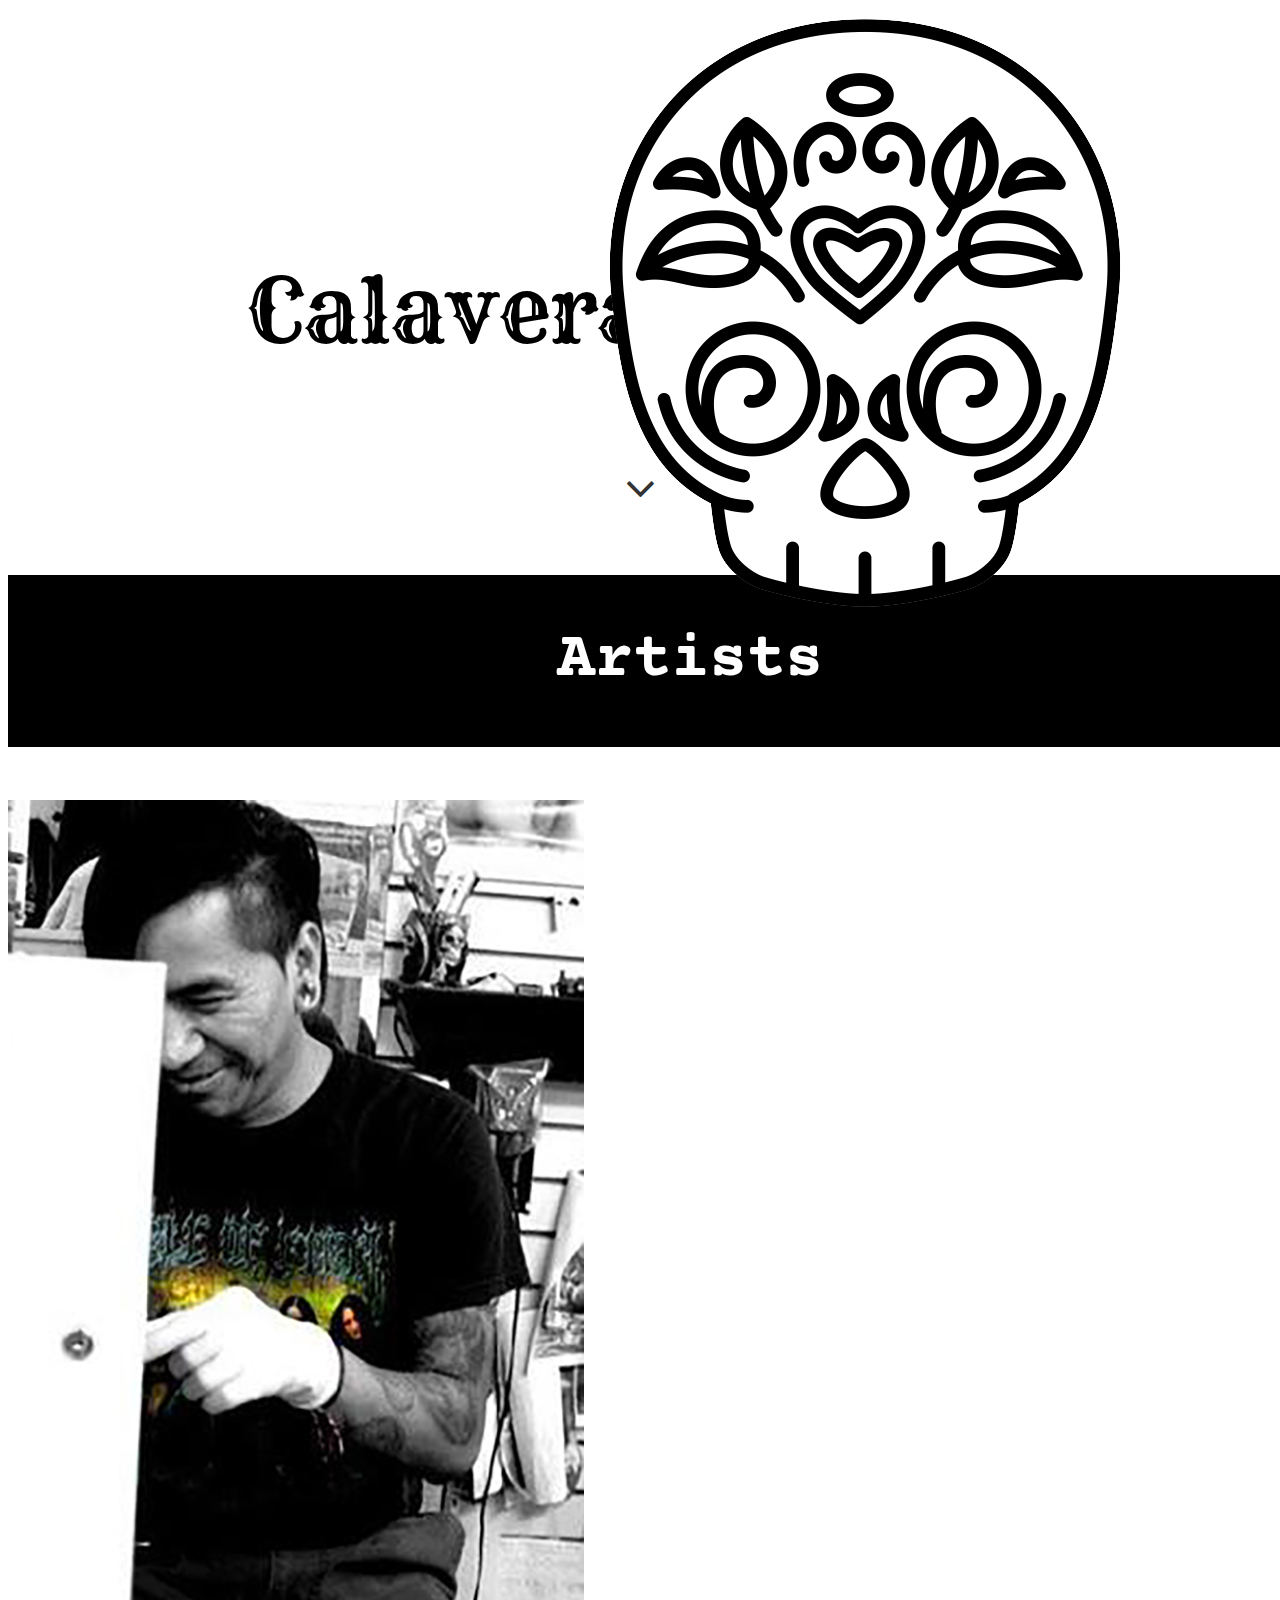
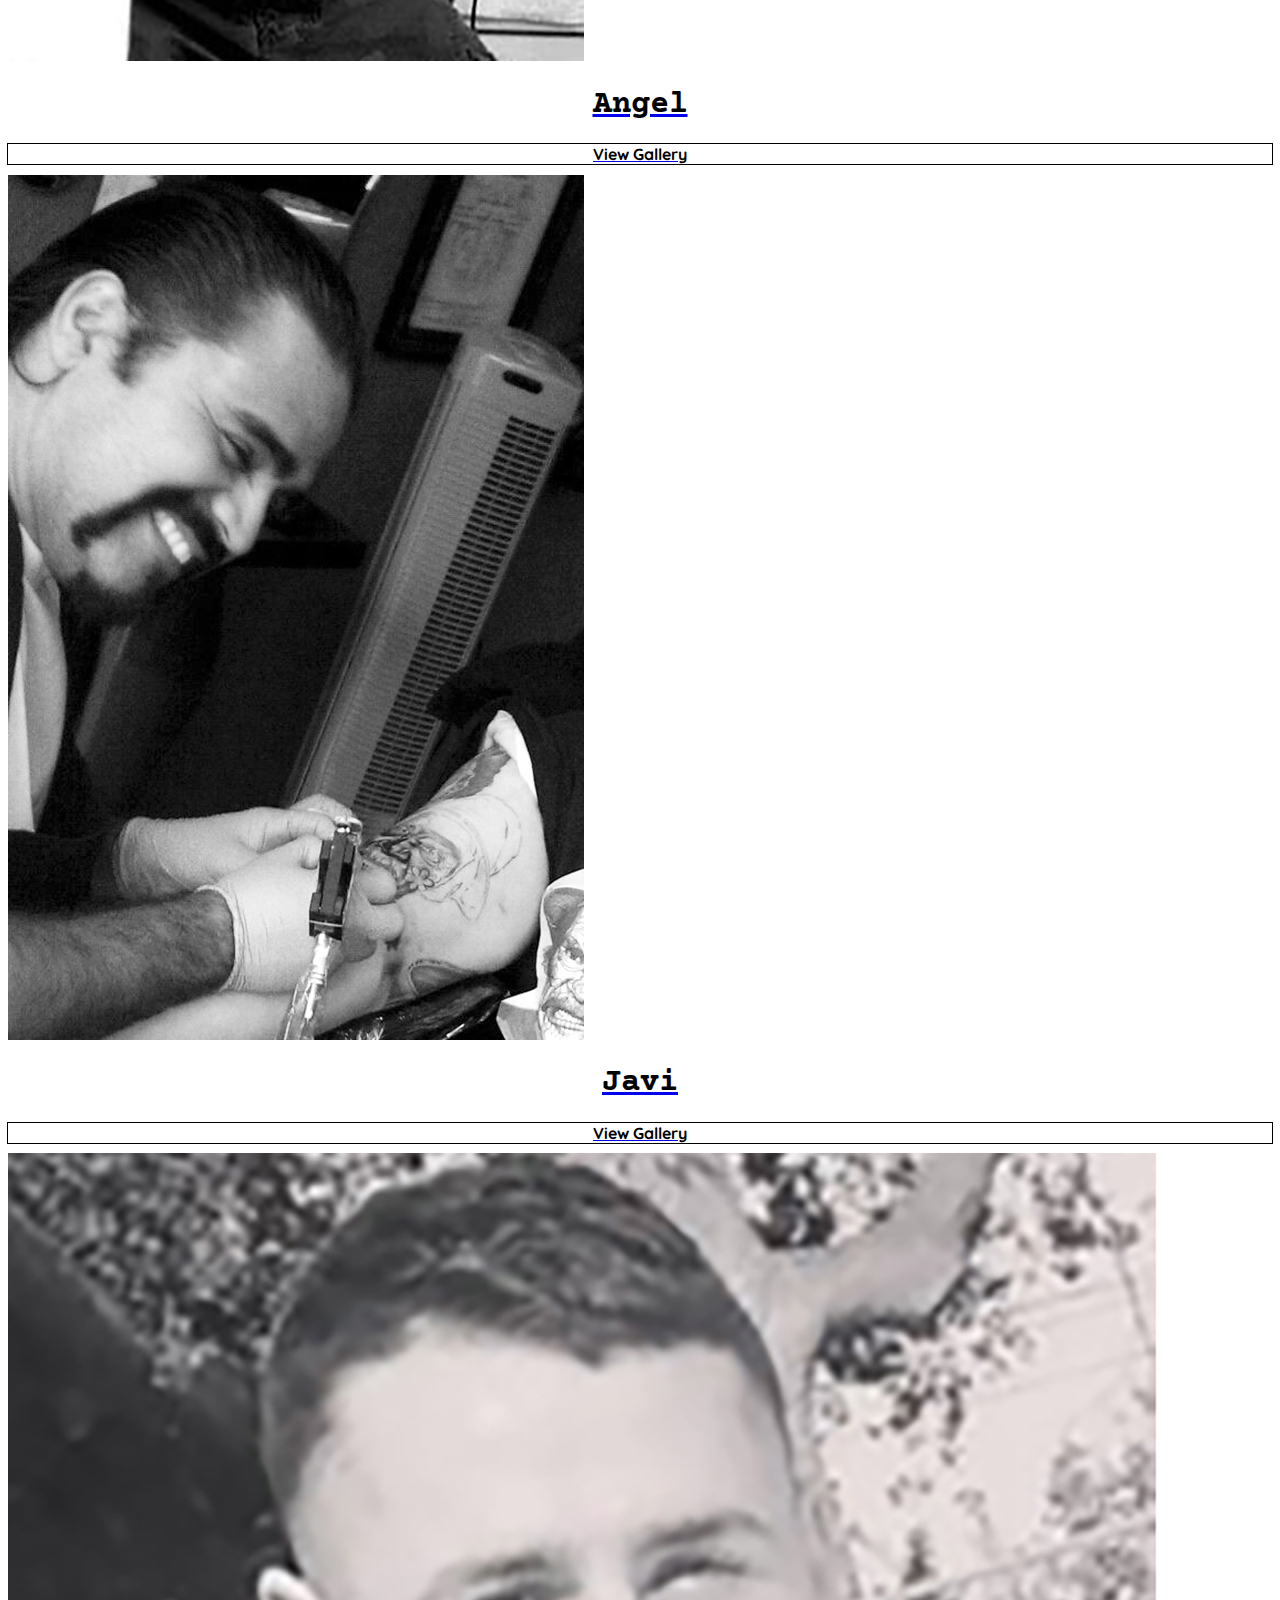
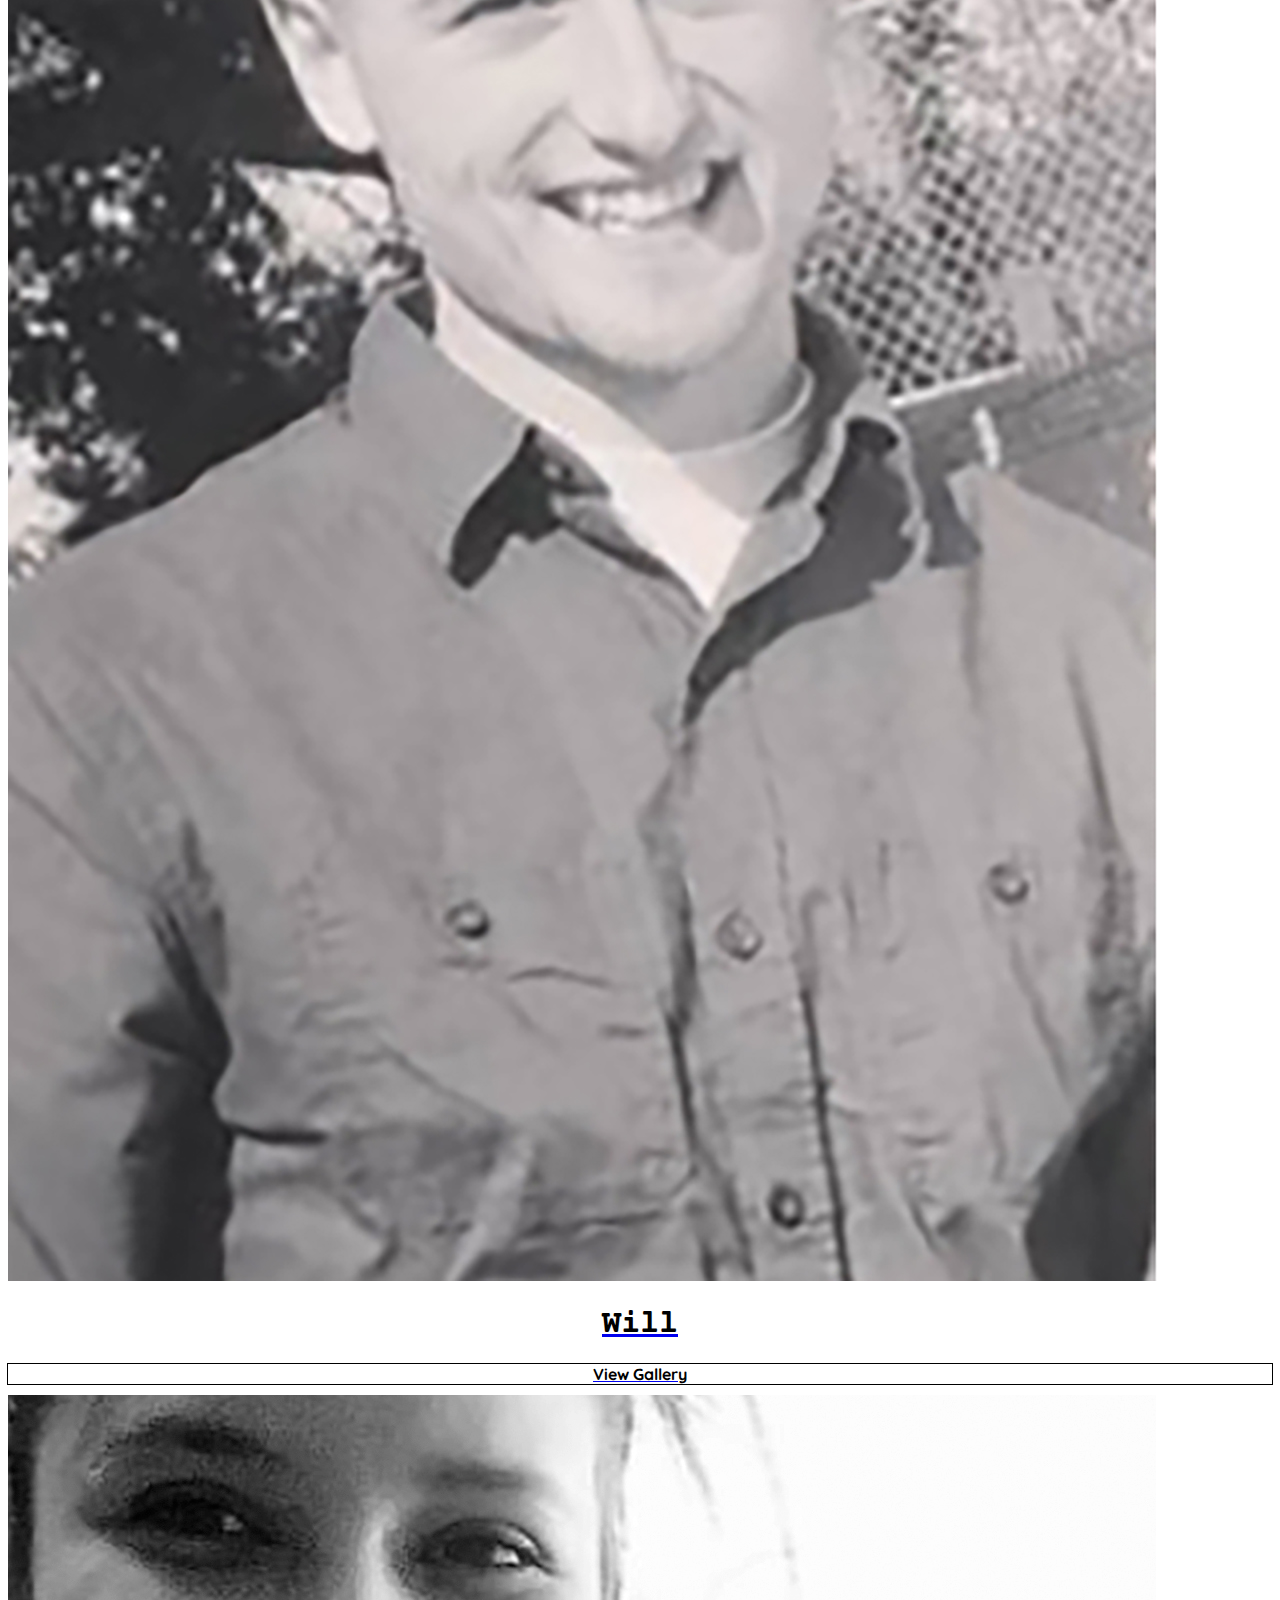
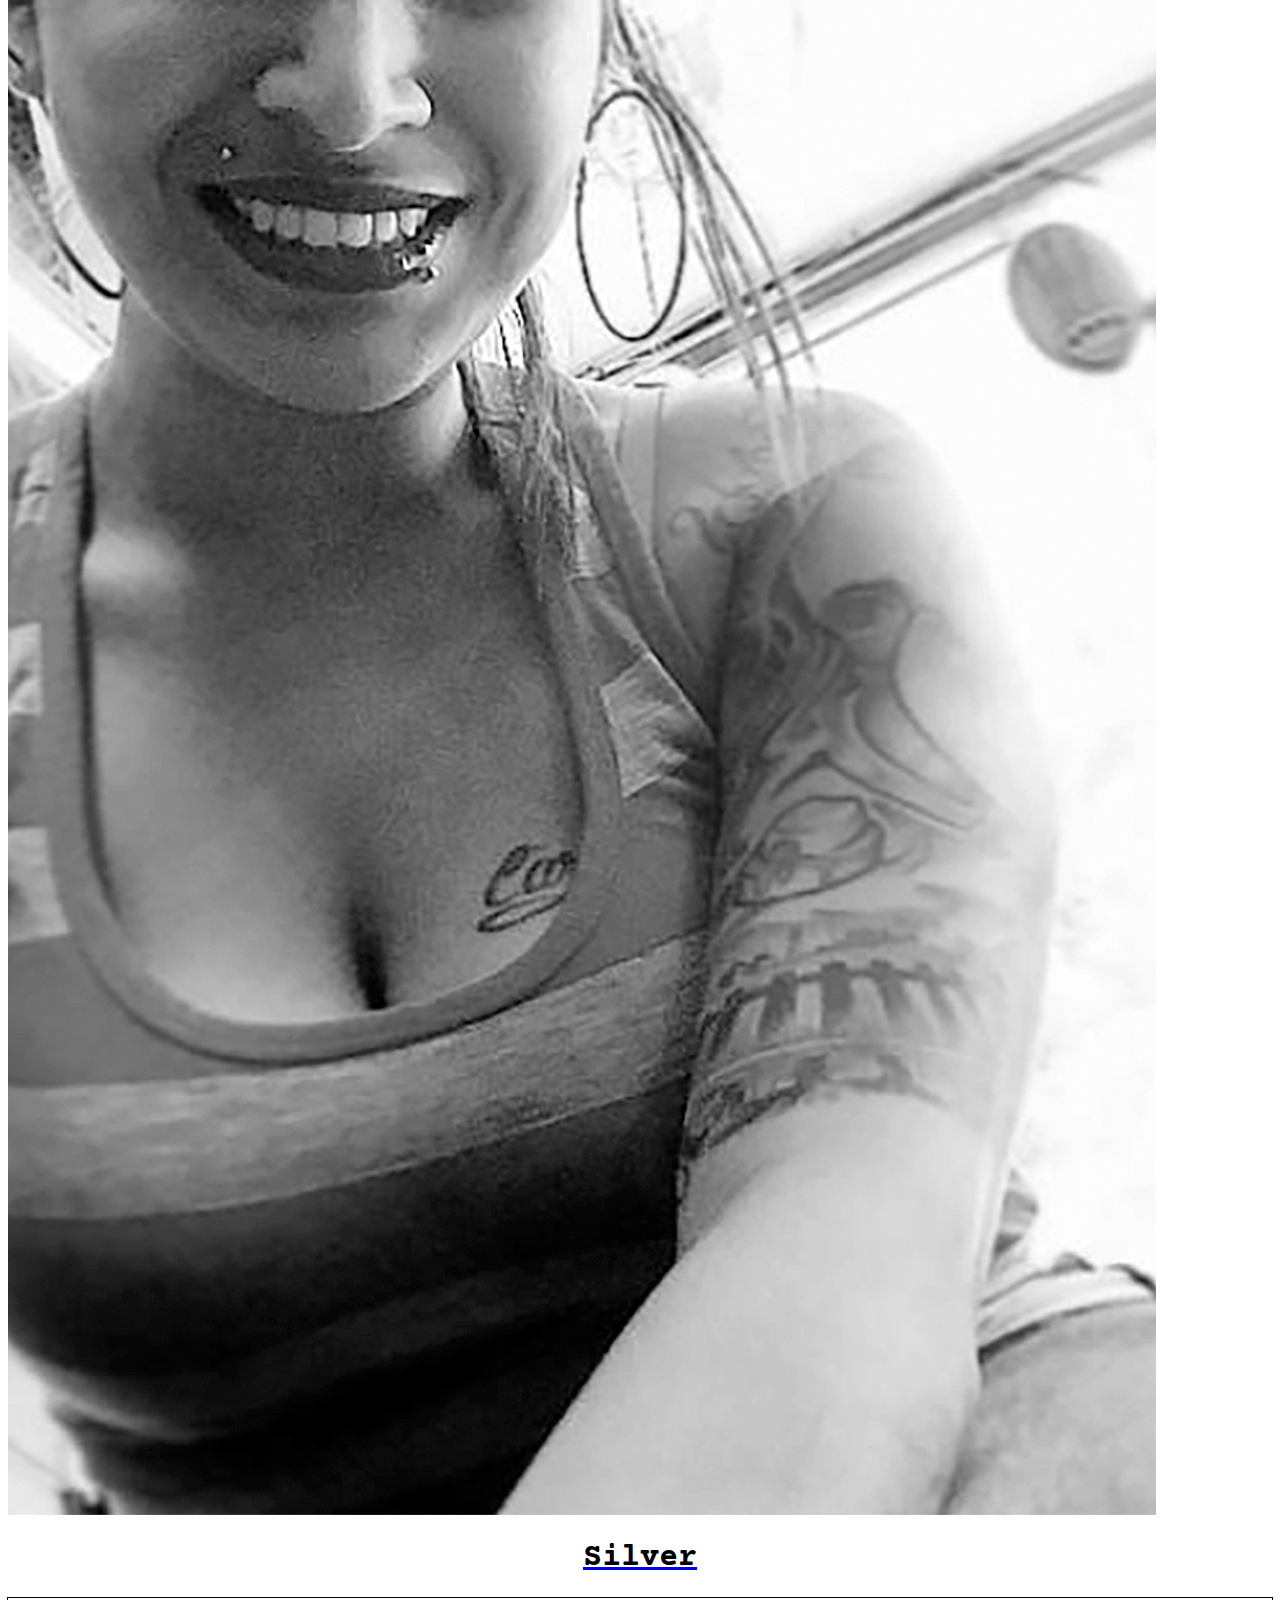
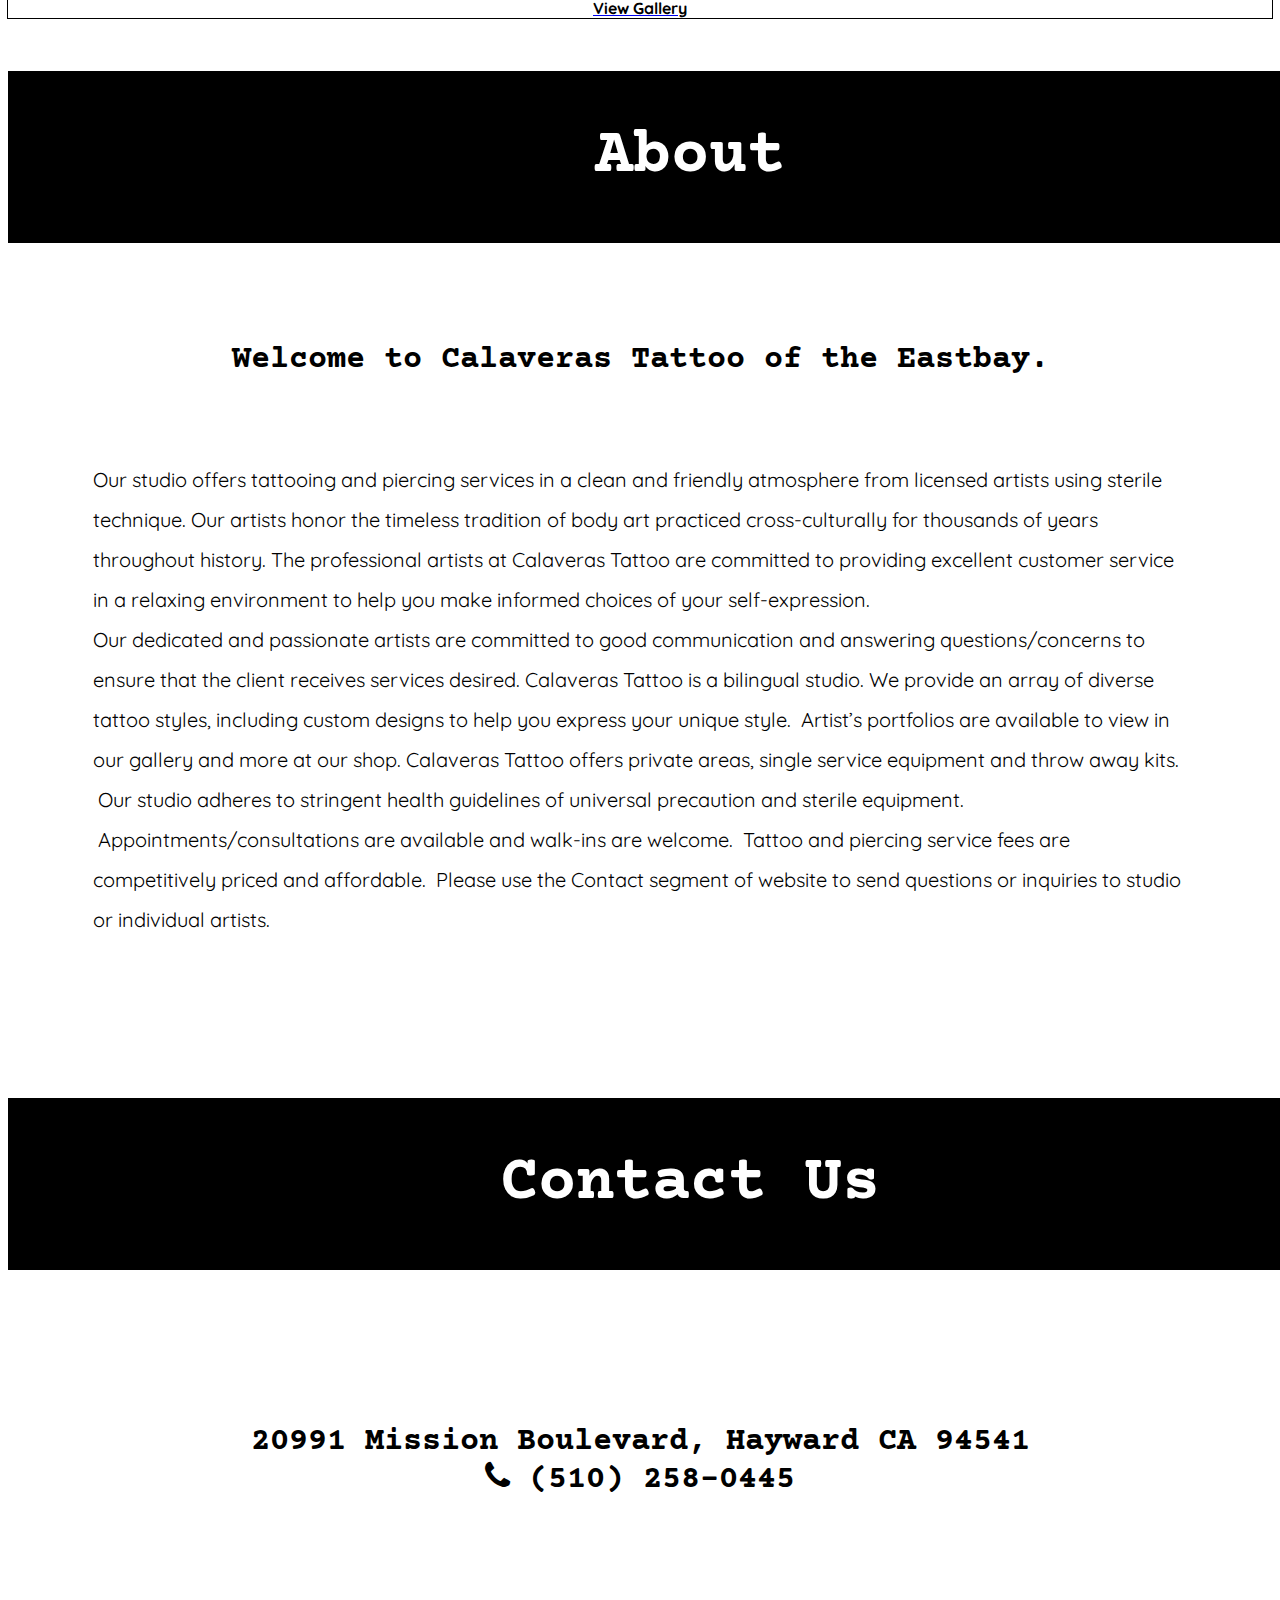
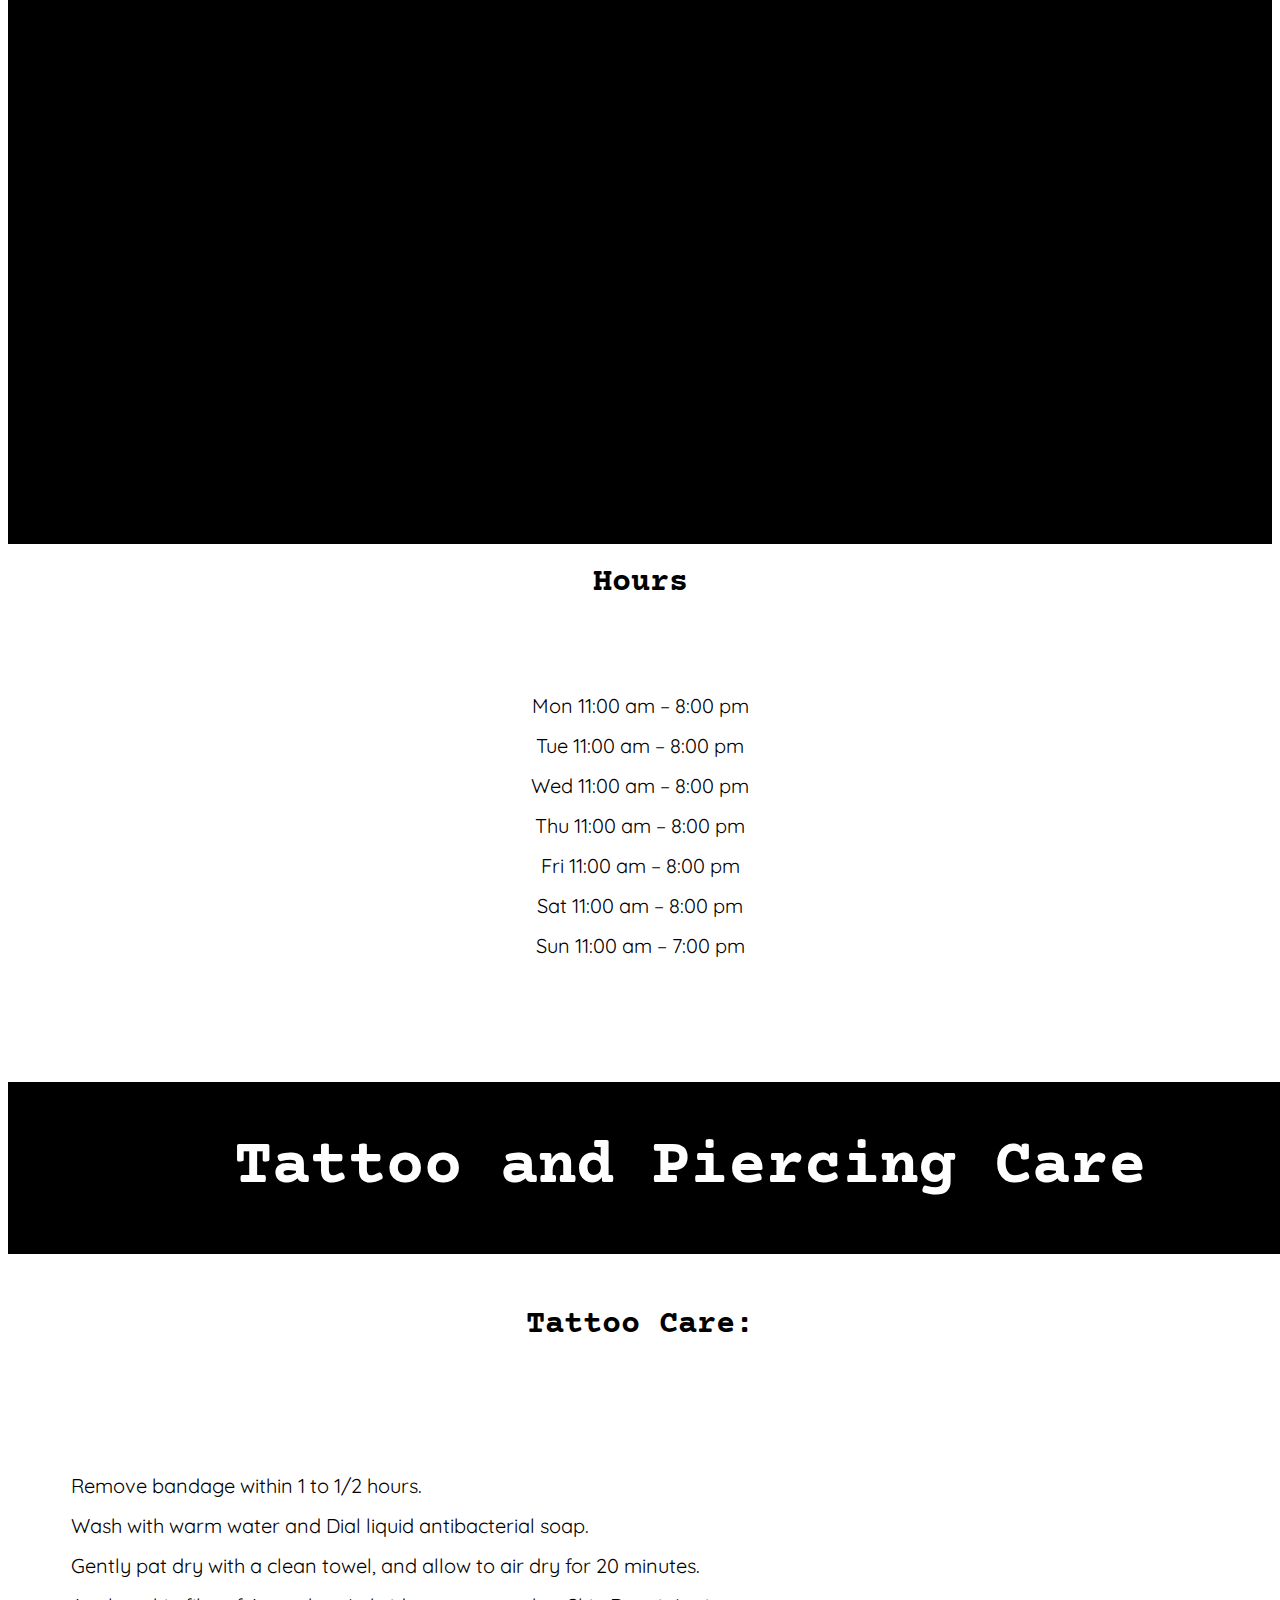
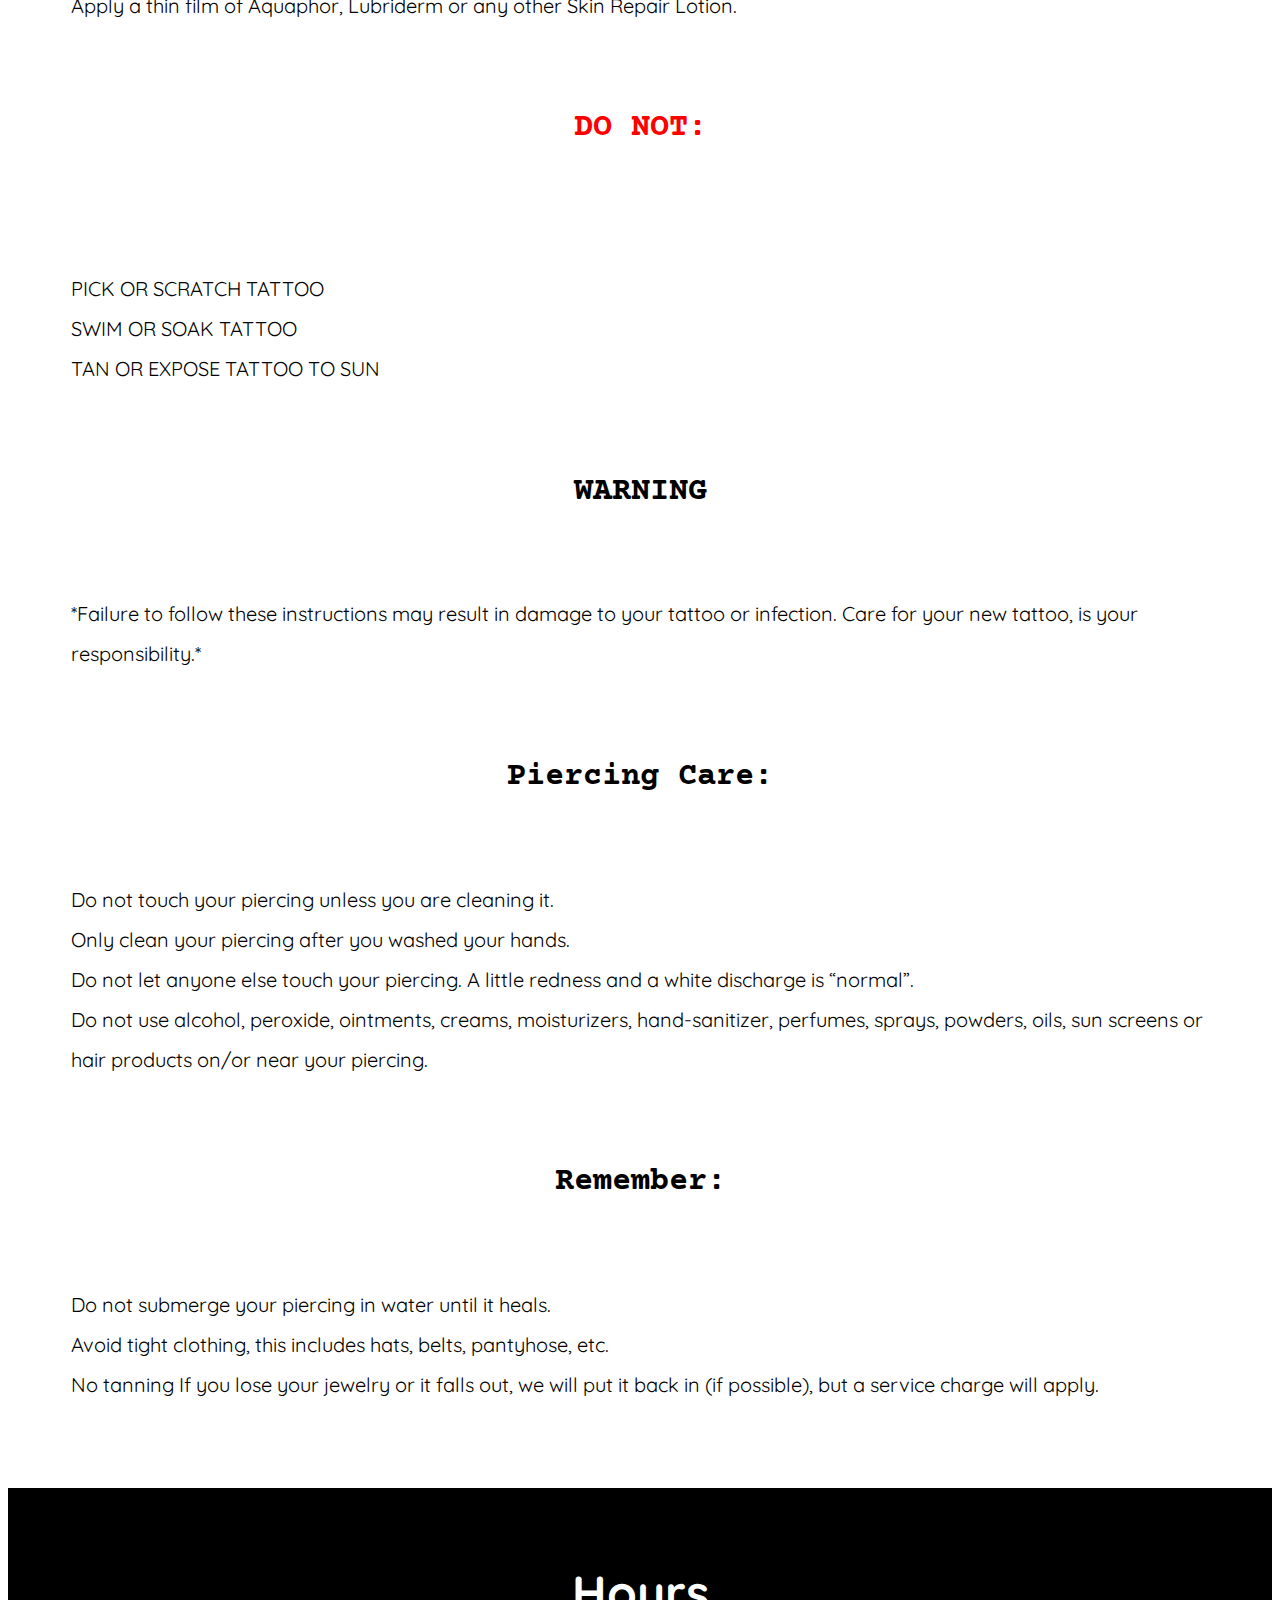
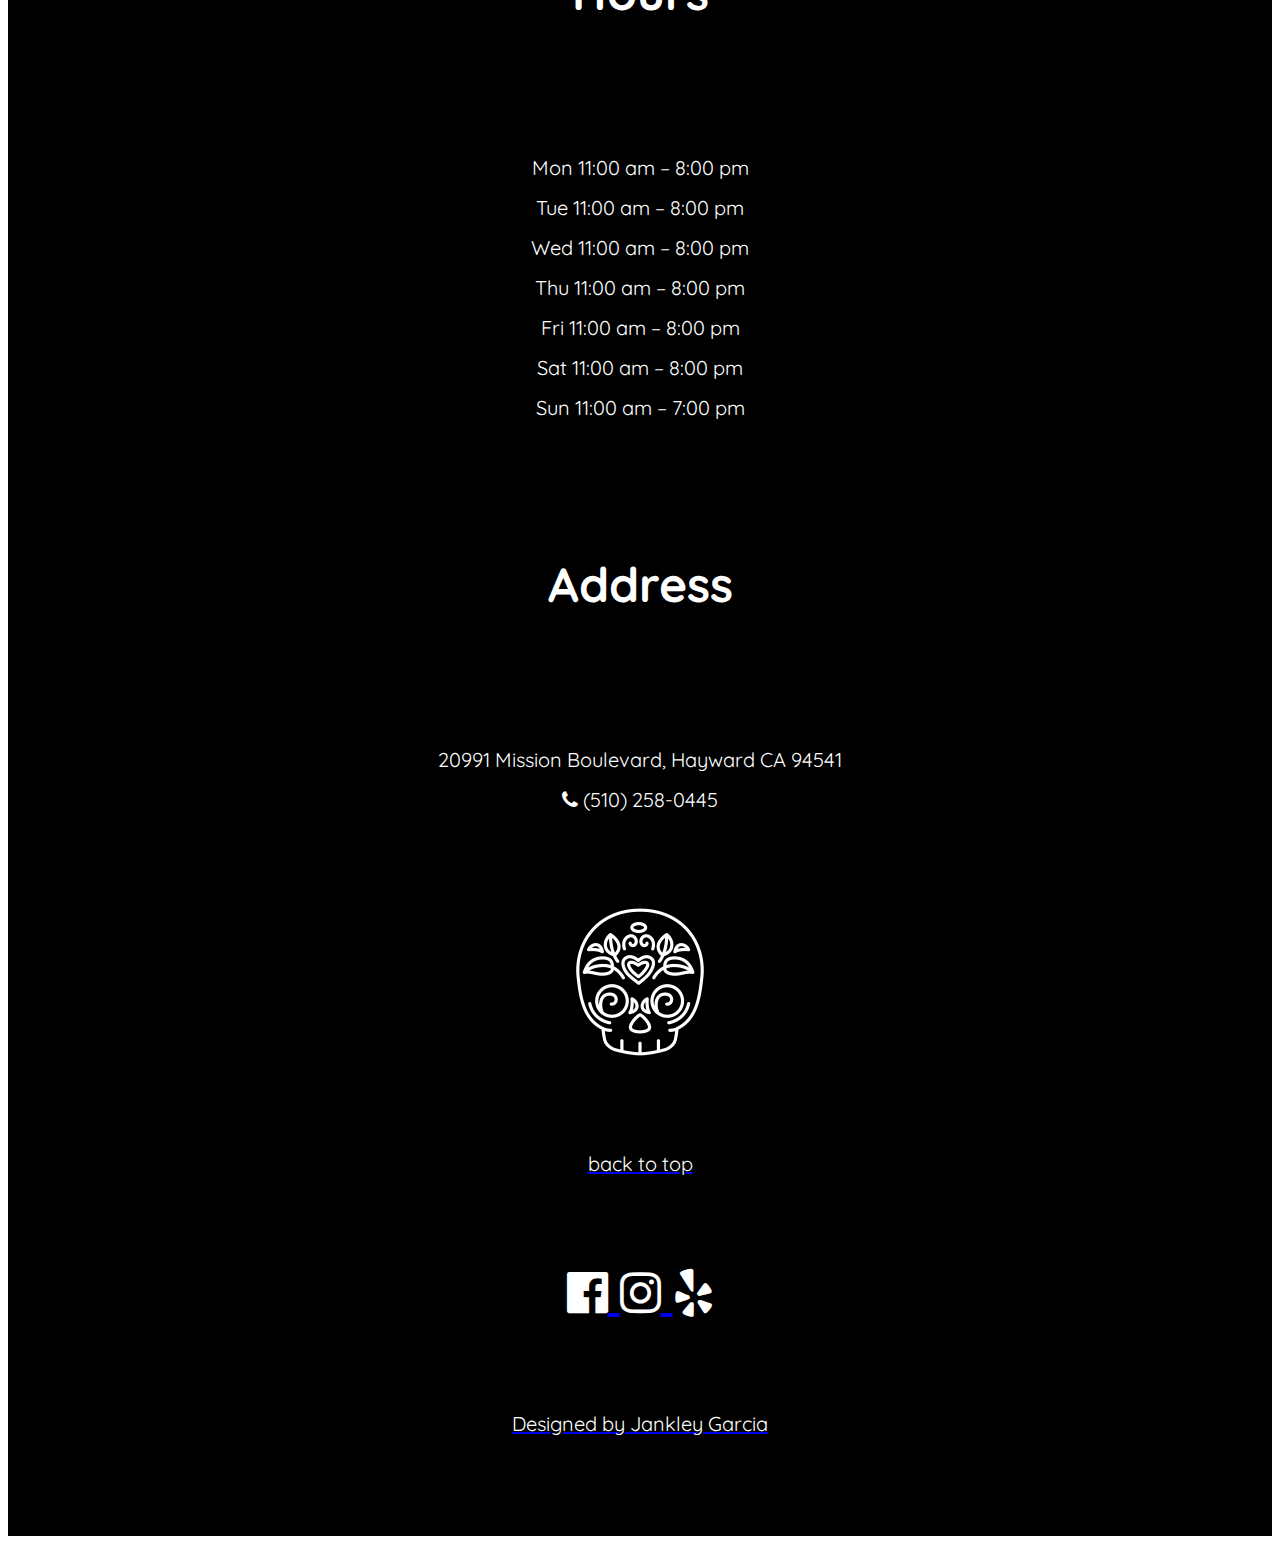
==== commit c17c162f: "final touches" ====
--- a/index.html
+++ b/index.html
@@ -16,57 +16,15 @@
     <link rel="stylesheet"
     href="https://cdnjs.cloudflare.com/ajax/libs/font-awesome/4.7.0/css/font-awesome.min.css">
     <link rel="stylesheet" href="https://cdnjs.cloudflare.com/ajax/libs/font-awesome/4.7.0/css/font-awesome.min.css">
-    <title>Calaveras Tattoos & Piercing</title>
+    <title>Calaveras Tattoo & Piercing</title>
 
   </head>
   <!--nav----->
   <header>
-    <!-- <div class="imgNav">
-    <img src="img/logo.png" alt="calaveras logo">
-  </div>
-    <ul>
-      <li><a class="active" href="index.html">Home</a></li>
-      <li><a href="about.html">About Us</a></li>
-      <li><a href="artists.html">Artists</a></li>
-      <li><a href="tattoo.html">Tattoo and Piercing Care</a></li>
-      <li><a href="contact.html">Contact Us</a></li>
-    </ul> -->
   </header>
   <!--nav end---->
   <body>
 
-    <!-- <div class="row">
-  <div class="columns">
-    <div class="orbit" role="region" aria-label="Favorite Space Pictures" data-orbit>
-      <ul class="orbit-container">
-        <button class="orbit-previous"><span class="show-for-sr">Previous Slide</span>&#9664;&#xFE0E;</button>
-        <button class="orbit-next"><span class="show-for-sr">Next Slide</span>&#9654;&#xFE0E;</button>
-        <li class="is-active orbit-slide">
-          <img class="orbit-image" src="img/landingangel.jpg" alt="Space">
-          <figcaption class="orbit-caption">Space, the final frontier.</figcaption>
-        </li>
-        <li class="orbit-slide">
-          <img class="orbit-image" src="img/landingjavi.jpg" alt="Space">
-          <figcaption class="orbit-caption">Lets Rocket!</figcaption>
-        </li>
-        <li class="orbit-slide">
-          <img class="orbit-image" src="img/landingsilver.jpg" alt="Space">
-          <figcaption class="orbit-caption">Encapsulating</figcaption>
-        </li>
-        <li class="orbit-slide">
-          <img class="orbit-image" src="img/landingwill.jpg" alt="Space">
-          <figcaption class="orbit-caption">Outta This World</figcaption>
-        </li>
-      </ul>
-
-    </div>
-  </div>
-</div> -->
-
-<!-- <div class="navigation">
-  <a href="index.html"><img src="img/logo.png" alt="calaveras logo" id="logo"></a>
-  <h3>Calaveras Tattoo</h3>
-</div> -->
 
 <div class="container" id="logo">
 
@@ -94,10 +52,6 @@
       <i class="fa" id="arrow">&#xf107;</i>
     </div>
   </div>
-
-
-
-
 
 
 <!-- artists -->
@@ -331,8 +285,8 @@
   <a href="https://www.instagram.com/calaveras_tattoo/">
   <i class="fa fa-instagram"id="insta"></i>
   <a href="https://www.yelp.com/biz/calaveras-tattoo-and-piercing-hayward">
-  <i class="fa fa-yelp" id="yelp"> </i>
-  <p style="color:#fff;">Calaveras Tattoo Website designed by Jankley Garcia</p>
+  <i class="fa fa-yelp" id="yelp"></i>
+  <a href="https://jankleysstudio.com"><p style="color:#fff;" id="designed">Designed by Jankley Garcia</p>
 </footer>
     <script src="js/vendor/jquery.js"></script>
     <script src="js/vendor/what-input.js"></script>
--- a/css/app.css
+++ b/css/app.css
@@ -83,6 +83,12 @@
     float:left;
 }
 
+#designed{
+  transition: .5s;
+}
+#designed:hover{
+  letter-spacing: 1px;
+}
 
 .button{
   color: #000000;
